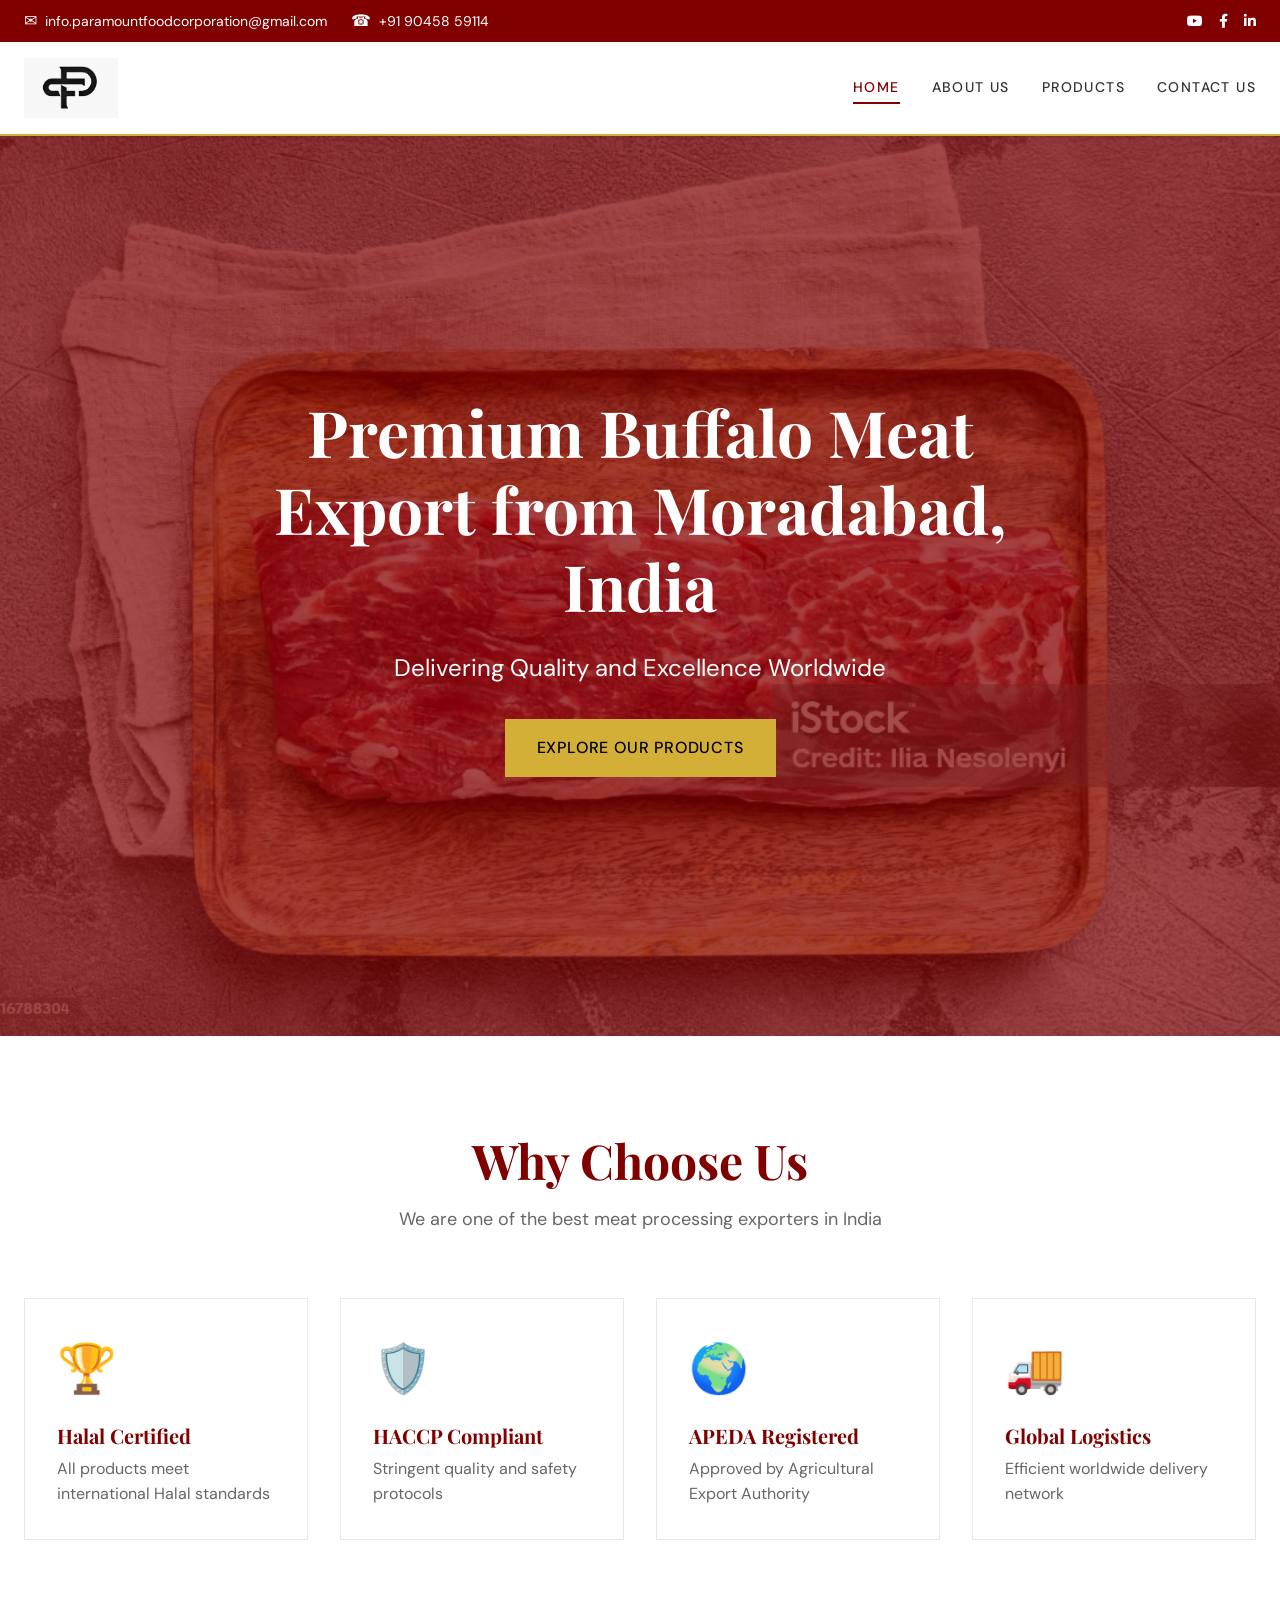
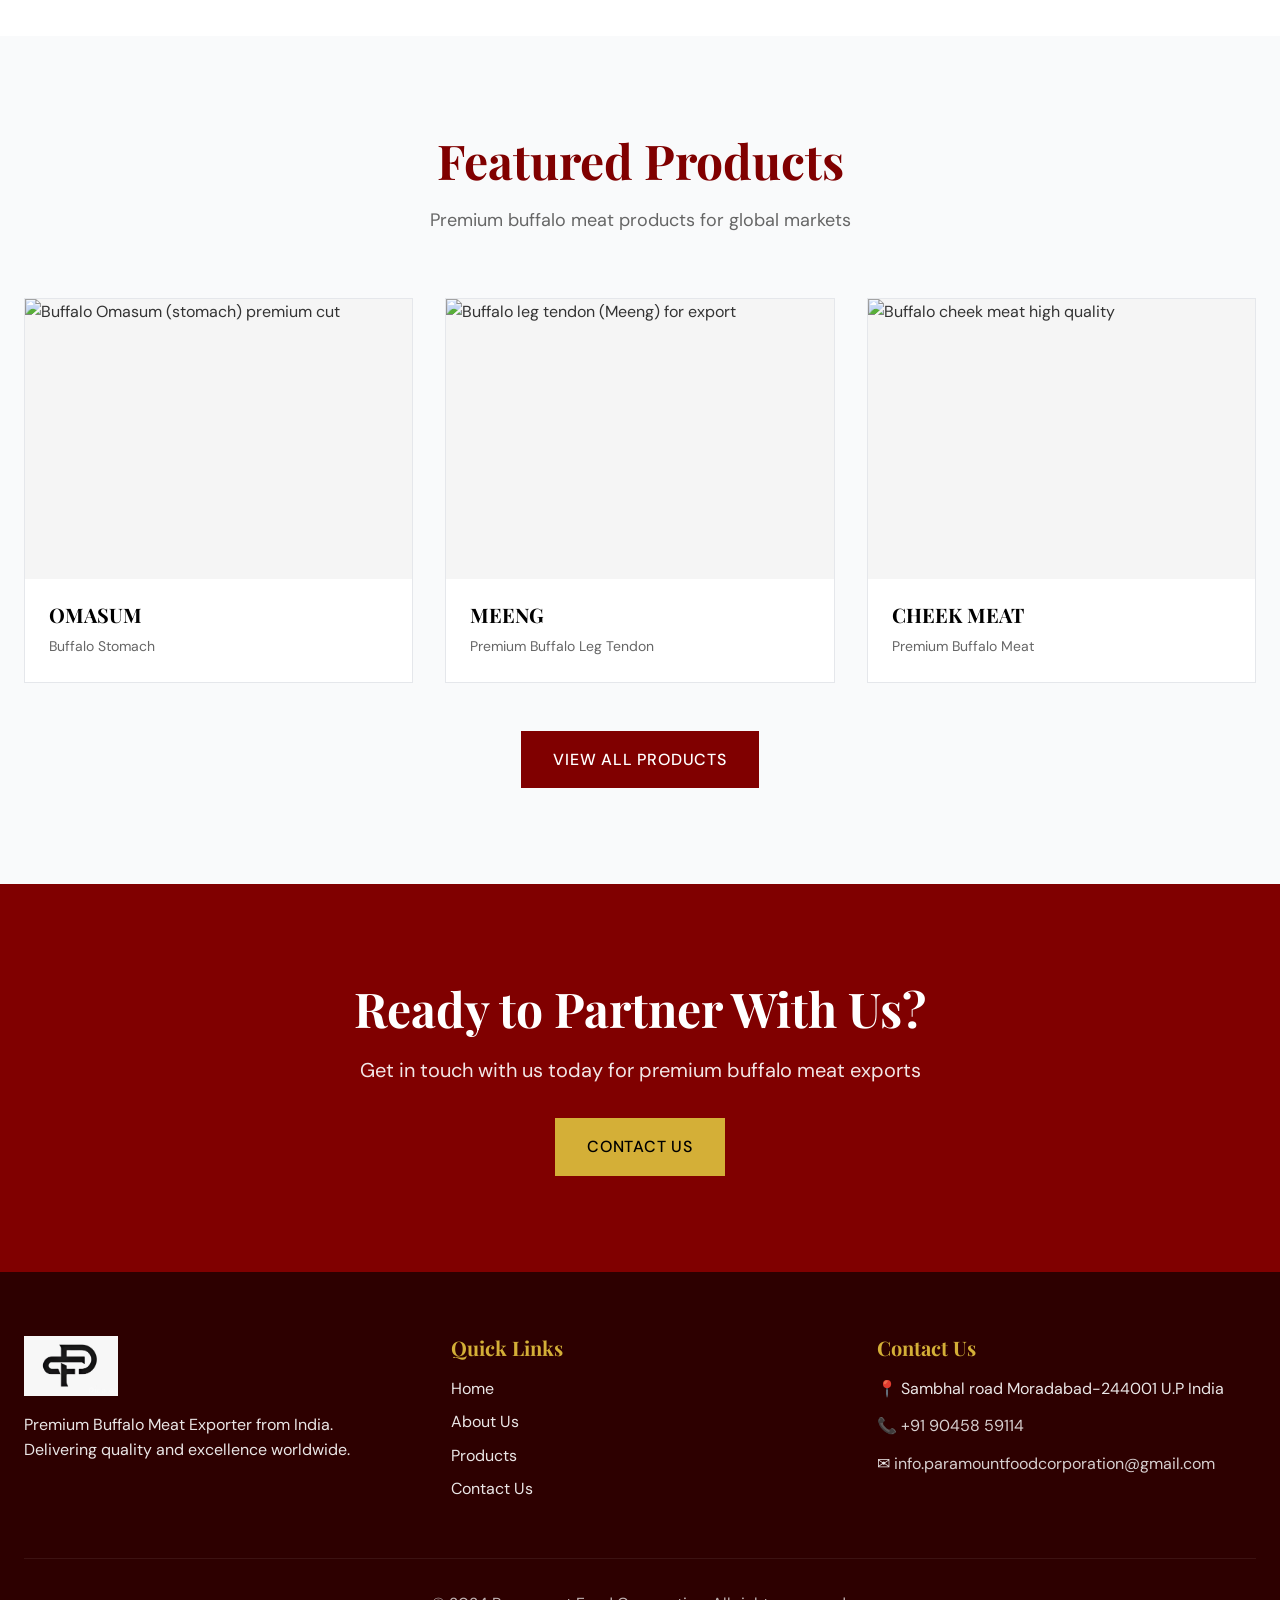
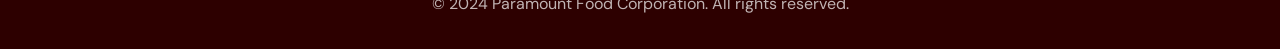
==== index.html @ ff392cf5 "Update index.html" ====
<!DOCTYPE html>
<html lang="en">
<head>
    <meta charset="UTF-8">
    <meta name="viewport" content="width=device-width, initial-scale=1.0">
    <title>Paramount Food Corporation - Premium Buffalo Meat Exporter Moradabad India</title>
    <meta name="description" content="Paramount Food Corporation is a leading buffalo meat exporter in Moradabad, India. Halal certified, APEDA registered, HACCP compliant. Export quality buffalo meat worldwide.">
    <meta name="keywords" content="buffalo meat exporter, meat processing India, halal meat exporter, Moradabad meat exporter, buffalo meat India, APEDA registered exporter">
    <meta name="author" content="Paramount Food Corporation">
    <meta name="geo.region" content="IN-UP">
    <meta name="geo.placename" content="Moradabad">
    <meta name="geo.position" content="28.838;78.776">
    <meta name="ICBM" content="28.838, 78.776">
    <!-- Open Graph / Social Media -->
    <meta property="og:title" content="Paramount Food Corporation - Buffalo Meat Exporter Moradabad">
    <meta property="og:description" content="Premium quality buffalo meat exports from India. Halal certified, APEDA registered.">
    <meta property="og:image" content="https://customer-assets.emergentagent.com/job_054b88c3-1328-4de1-b926-812e077bbf20/artifacts/q478d0aj_WhatsApp%20Image%202026-02-25%20at%2012.39.18%20AM.jpeg">
    <meta property="og:url" content="https://www.paramountfoodcorporation.com">
    <meta property="og:type" content="website">
    <!-- Canonical URL (replace with your actual domain) -->
    <link rel="canonical" href="https://www.paramountfoodcorporation.com">
    <!-- Structured Data (JSON-LD) -->
    <script type="application/ld+json">
    {
        "@context": "https://schema.org",
        "@type": "LocalBusiness",
        "name": "Paramount Food Corporation",
        "image": "https://customer-assets.emergentagent.com/job_054b88c3-1328-4de1-b926-812e077bbf20/artifacts/q478d0aj_WhatsApp%20Image%202026-02-25%20at%2012.39.18%20AM.jpeg",
        "address": {
            "@type": "PostalAddress",
            "streetAddress": "Sambhal road",
            "addressLocality": "Moradabad",
            "addressRegion": "Uttar Pradesh",
            "postalCode": "244001",
            "addressCountry": "IN"
        },
        "telephone": "+919045859114",
        "email": "info.paramountfoodcorporation@gmail.com",
        "url": "https://www.paramountfoodcorporation.com",
        "sameAs": [
            "https://youtube.com",
            "https://facebook.com",
            "https://linkedin.com"
        ],
        "description": "Buffalomeat exporter from India, based in Moradabad. Halal certified, APEDA registered, HACCP compliant.",
        "priceRange": "$$"
    }
    </script>
    <!-- Font Awesome for social icons -->
    <link rel="stylesheet" href="https://cdnjs.cloudflare.com/ajax/libs/font-awesome/6.0.0-beta3/css/all.min.css">
    <link rel="stylesheet" href="style.css">
    <link rel="preconnect" href="https://fonts.googleapis.com">
    <link rel="preconnect" href="https://fonts.gstatic.com" crossorigin>
    <!-- Corrected font weight variable -->
    <link href="https://fonts.googleapis.com/css2?family=Playfair+Display:wght@400;600;700&family=DM+Sans:wght@400;500&display=swap" rel="stylesheet">
    <!-- Anti-inspect script (external, minified) -->
    <script src="anti-inspect.js" defer></script>
</head>
<body>
    <!-- Top Contact Bar with social icons -->
    <div class="top-bar">
        <div class="container">
            <div class="top-bar-content">
                <div class="contact-info">
                    <a href="mailto:info.paramountfoodcorporation@gmail.com" class="contact-link">
                        <span class="icon">✉</span>
                        <span class="text">info.paramountfoodcorporation@gmail.com</span>
                    </a>
                    <a href="tel:+919045859114" class="contact-link">
                        <span class="icon">☎</span>
                        <span>+91 90458 59114</span>
                    </a>
                </div>
                <div class="social-links">
                    <a href="https://youtube.com" target="_blank" class="social-link" aria-label="YouTube">
                        <i class="fab fa-youtube"></i>
                    </a>
                    <a href="https://facebook.com" target="_blank" class="social-link" aria-label="Facebook">
                        <i class="fab fa-facebook-f"></i>
                    </a>
                    <a href="https://linkedin.com" target="_blank" class="social-link" aria-label="LinkedIn">
                        <i class="fab fa-linkedin-in"></i>
                    </a>
                </div>
            </div>
        </div>
    </div>

    <!-- Navigation (unchanged) -->
    <nav class="navbar">
        <div class="container">
            <div class="nav-content">
                <a href="index.html" class="logo">
                    <img src="image/azamlogo.jpeg" alt="Paramount Food Corporation Logo">
                </a>
                <div class="nav-links" id="navLinks">
                    <a href="index.html" class="nav-link active">HOME</a>
                    <a href="about.html" class="nav-link">ABOUT US</a>
                    <a href="products.html" class="nav-link">PRODUCTS</a>
                    <a href="contact.html" class="nav-link">CONTACT US</a>
                </div>
                <button class="mobile-menu-btn" onclick="toggleMenu()">
                    <span></span>
                    <span></span>
                    <span></span>
                </button>
            </div>
        </div>
    </nav>

    <!-- Hero Section with Slideshow (unchanged) -->
    <section class="hero">
        <div class="hero-slideshow">
            <img src="image/slide1.jpg" alt="Buffalo meat processing facility" class="slide active">
            <img src="image/slide2.jpg" alt="Halal certified meat export" class="slide">
            <img src="image/slide3.jpg" alt="Premium buffalo meat products" class="slide">
            <img src="image/slide4.jpg" alt="Cold storage for meat export" class="slide">
            <img src="image/slide5.jpg" alt="Global meat shipping" class="slide">
        </div>
        <div class="hero-overlay"></div>
        <div class="container">
            <div class="hero-content">
                <h1 class="hero-title">Premium Buffalo Meat Export from Moradabad, India</h1>
                <p class="hero-subtitle">Delivering Quality and Excellence Worldwide</p>
                <a href="products.html" class="btn btn-primary">Explore Our Products</a>
            </div>
        </div>
    </section>

    <!-- Features Section (unchanged) -->
    <section class="features">
        <div class="container">
            <div class="section-header">
                <h2 class="section-title">Why Choose Us</h2>
                <p class="section-subtitle">We are one of the best meat processing exporters in India</p>
            </div>
            <div class="features-grid">
                <div class="feature-card">
                    <div class="feature-icon">🏆</div>
                    <h3>Halal Certified</h3>
                    <p>All products meet international Halal standards</p>
                </div>
                <div class="feature-card">
                    <div class="feature-icon">🛡️</div>
                    <h3>HACCP Compliant</h3>
                    <p>Stringent quality and safety protocols</p>
                </div>
                <div class="feature-card">
                    <div class="feature-icon">🌍</div>
                    <h3>APEDA Registered</h3>
                    <p>Approved by Agricultural Export Authority</p>
                </div>
                <div class="feature-card">
                    <div class="feature-icon">🚚</div>
                    <h3>Global Logistics</h3>
                    <p>Efficient worldwide delivery network</p>
                </div>
            </div>
        </div>
    </section>

    <!-- Featured Products (unchanged) -->
    <section class="featured-products">
        <div class="container">
            <div class="section-header">
                <h2 class="section-title">Featured Products</h2>
                <p class="section-subtitle">Premium buffalo meat products for global markets</p>
            </div>
            <div class="products-grid">
                <div class="product-card">
                    <div class="product-image">
                        <img src="https://customer-assets.emergentagent.com/job_meat-processing-hub/artifacts/bigiopd7_OMASUM.jpg" alt="Buffalo Omasum (stomach) premium cut">
                    </div>
                    <div class="product-info">
                        <h3>OMASUM</h3>
                        <p>Buffalo Stomach</p>
                    </div>
                </div>
                <div class="product-card">
                    <div class="product-image">
                        <img src="https://customer-assets.emergentagent.com/job_meat-processing-hub/artifacts/6lqd7hmr_TANDON%20OF%20BUFFALOW%20LEG..jpg" alt="Buffalo leg tendon (Meeng) for export">
                    </div>
                    <div class="product-info">
                        <h3>MEENG</h3>
                        <p>Premium Buffalo Leg Tendon</p>
                    </div>
                </div>
                <div class="product-card">
                    <div class="product-image">
                        <img src="https://customer-assets.emergentagent.com/job_meat-processing-hub/artifacts/8wlsp1ie_CHEEK%20MEAT.jpg" alt="Buffalo cheek meat high quality">
                    </div>
                    <div class="product-info">
                        <h3>CHEEK MEAT</h3>
                        <p>Premium Buffalo Meat</p>
                    </div>
                </div>
            </div>
            <div class="text-center">
                <a href="products.html" class="btn btn-secondary">View All Products</a>
            </div>
        </div>
    </section>

    <!-- CTA Section (unchanged) -->
    <section class="cta">
        <div class="container">
            <h2 class="cta-title">Ready to Partner With Us?</h2>
            <p class="cta-text">Get in touch with us today for premium buffalo meat exports</p>
            <a href="contact.html" class="btn btn-primary">Contact Us</a>
        </div>
    </section>

    <!-- Footer (unchanged) -->
    <footer class="footer">
        <div class="container">
            <div class="footer-content">
                <div class="footer-section">
                    <img src="image/azamlogo.jpeg" alt="Paramount Food Corporation Logo" class="footer-logo">
                    <p>Premium Buffalo Meat Exporter from India. Delivering quality and excellence worldwide.</p>
                </div>
                <div class="footer-section">
                    <h3>Quick Links</h3>
                    <ul>
                        <li><a href="index.html">Home</a></li>
                        <li><a href="about.html">About Us</a></li>
                        <li><a href="products.html">Products</a></li>
                        <li><a href="contact.html">Contact Us</a></li>
                    </ul>
                </div>
                <div class="footer-section">
                    <h3>Contact Us</h3>
                    <p>📍 Sambhal road Moradabad-244001 U.P India</p>
                    <p>📞 <a href="tel:+919045859114">+91 90458 59114</a></p>
                    <p>✉ <a href="mailto:info.paramountfoodcorporation@gmail.com">info.paramountfoodcorporation@gmail.com</a></p>
                </div>
            </div>
            <div class="footer-bottom">
                <p>&copy; 2024 Paramount Food Corporation. All rights reserved.</p>
            </div>
        </div>
    </footer>

    <script>
        function toggleMenu() {
            document.getElementById('navLinks').classList.toggle('active');
        }

        // Close menu when clicking outside
        document.addEventListener('click', function(event) {
            const nav = document.getElementById('navLinks');
            const btn = document.querySelector('.mobile-menu-btn');
            if (nav && btn && !nav.contains(event.target) && !btn.contains(event.target)) {
                nav.classList.remove('active');
            }
        });

        // Slideshow
        document.addEventListener('DOMContentLoaded', function() {
            const slides = document.querySelectorAll('.hero-slideshow .slide');
            if (slides.length === 0) return;
            let currentSlide = 0;
            function nextSlide() {
                slides[currentSlide].classList.remove('active');
                currentSlide = (currentSlide + 1) % slides.length;
                slides[currentSlide].classList.add('active');
            }
            setInterval(nextSlide, 2000);
        });
    </script>
</body>
</html>
---- style.css ----
/* ============================================
   PARAMOUNT FOOD CORPORATION - STYLESHEET
   Colors: Maroon #800000, Gold #D4AF37
   ============================================ */

* {
    margin: 0;
    padding: 0;
    box-sizing: border-box;
}

:root {
    --maroon: #800000;
    --gold: #D4AF37;
    --black: #000000;
    --white: #FFFFFF;
    --light-gray: #F9FAFB;
    --gray: #E5E7EB;
}

body {
    font-family: 'DM Sans', sans-serif;
    line-height: 1.6;
    color: #333;
    background-color: var(--white);
}

h1, h2, h3, h4, h5, h6 {
    font-family: 'Playfair Display', serif;
    font-weight: 700;
    line-height: 1.2;
}

img {
    max-width: 100%;
    height: auto;
    display: block;
}

a {
    text-decoration: none;
    color: inherit;
}

.container {
    max-width: 1280px;
    margin: 0 auto;
    padding: 0 1.5rem;
}

.text-center {
    text-align: center;
}

/* ============================================
   TOP BAR
   ============================================ */
.top-bar {
    background-color: var(--maroon);
    color: var(--white);
    padding: 0.5rem 0;
    font-size: 0.875rem;
}

.top-bar-content {
    display: flex;
    justify-content: space-between;
    align-items: center;
    flex-wrap: wrap;
    gap: 1rem;
}

.contact-info {
    display: flex;
    gap: 1.5rem;
    flex-wrap: wrap;
}

.contact-link {
    display: flex;
    align-items: center;
    gap: 0.5rem;
    color: var(--white);
    transition: color 0.3s;
}

.contact-link:hover {
    color: var(--gold);
}

.contact-link .icon {
    font-size: 1rem;
}

.social-links {
    display: flex;
    gap: 1rem;
}

.social-link {
    color: var(--white);
    transition: color 0.3s;
}

.social-link:hover {
    color: var(--gold);
}

/* ============================================
   NAVIGATION
   ============================================ */
.navbar {
    background-color: var(--white);
    border-bottom: 2px solid var(--gold);
    position: sticky;
    top: 0;
    z-index: 1000;
    box-shadow: 0 2px 4px rgba(0,0,0,0.1);
}

.nav-content {
    display: flex;
    justify-content: space-between;
    align-items: center;
    padding: 1rem 0;
}

.logo img {
    height: 60px;
    width: auto;
}

.nav-links {
    display: flex;
    gap: 2rem;
    align-items: center;
}

.nav-link {
    font-weight: 500;
    font-size: 0.875rem;
    letter-spacing: 0.1em;
    color: #333;
    transition: color 0.3s;
    position: relative;
}

.nav-link:hover,
.nav-link.active {
    color: var(--maroon);
}

.nav-link.active::after {
    content: '';
    position: absolute;
    bottom: -5px;
    left: 0;
    right: 0;
    height: 2px;
    background-color: var(--maroon);
}

.mobile-menu-btn {
    display: none;
    flex-direction: column;
    gap: 4px;
    background: none;
    border: none;
    cursor: pointer;
    padding: 0.5rem;
}

.mobile-menu-btn span {
    display: block;
    width: 25px;
    height: 3px;
    background-color: var(--maroon);
    transition: all 0.3s;
}

/* ============================================
   HERO SECTION with SLIDESHOW
   ============================================ */
.hero {
    position: relative;
    height: 100vh;
    display: flex;
    align-items: center;
    justify-content: center;
    color: var(--white);
    overflow: hidden;
}

.hero-slideshow {
    position: absolute;
    inset: 0;
    z-index: 0;
}


.hero-slideshow .slide {
    position: absolute;
    inset: 0;
    width: 100%;
    height: 100%;
    object-fit: cover;
    opacity: 0;
    transition: opacity 1.2s ease-in-out;
}
.hero-slideshow .slide.active {
    opacity: 1;
}

.hero-overlay {
    position: absolute;
    inset: 0;
    background-color: rgba(128, 0, 0, 0.7);
    z-index: 1;
}

.hero-content {
    position: relative;
    z-index: 2;
    text-align: center;
    max-width: 800px;
    padding: 2rem;
}

.hero-title {
    font-size: clamp(2.5rem, 6vw, 4rem);
    margin-bottom: 1.5rem;
    animation: fadeInUp 1s ease-out;
}

.hero-subtitle {
    font-size: clamp(1.125rem, 3vw, 1.5rem);
    margin-bottom: 2rem;
    animation: fadeInUp 1s ease-out 0.2s backwards;
}

@keyframes fadeInUp {
    from {
        opacity: 0;
        transform: translateY(30px);
    }
    to {
        opacity: 1;
        transform: translateY(0);
    }
}

/* ============================================
   BUTTONS
   ============================================ */
.btn {
    display: inline-block;
    padding: 1rem 2rem;
    font-weight: 500;
    font-size: 1rem;
    border: none;
    cursor: pointer;
    transition: all 0.3s;
    text-transform: uppercase;
    letter-spacing: 0.05em;
}

.btn-primary {
    background-color: var(--gold);
    color: var(--black);
}

.btn-primary:hover {
    background-color: #c9a632;
    transform: translateY(-2px);
    box-shadow: 0 4px 12px rgba(212, 175, 55, 0.4);
}

.btn-secondary {
    background-color: var(--maroon);
    color: var(--white);
}

.btn-secondary:hover {
    background-color: #660000;
    transform: translateY(-2px);
    box-shadow: 0 4px 12px rgba(128, 0, 0, 0.4);
}

.btn-full {
    width: 100%;
}

/* ============================================
   SECTIONS
   ============================================ */
.features,
.featured-products,
.values,
.products-section,
.about-content,
.contact-section {
    padding: 6rem 0;
}

.section-header {
    text-align: center;
    margin-bottom: 4rem;
}

.section-title {
    font-size: clamp(2rem, 5vw, 3rem);
    color: var(--maroon);
    margin-bottom: 1rem;
}

.section-subtitle {
    font-size: 1.125rem;
    color: #666;
    max-width: 600px;
    margin: 0 auto;
}

/* ============================================
   FEATURES GRID
   ============================================ */
.features {
    background-color: var(--white);
}

.features-grid {
    display: grid;
    grid-template-columns: repeat(auto-fit, minmax(250px, 1fr));
    gap: 2rem;
}

.feature-card {
    padding: 2rem;
    border: 1px solid var(--gray);
    transition: all 0.3s;
}

.feature-card:hover {
    border-color: var(--maroon);
    box-shadow: 0 4px 12px rgba(0,0,0,0.1);
    transform: translateY(-5px);
}

.feature-icon {
    font-size: 3rem;
    margin-bottom: 1rem;
}

.feature-card h3 {
    font-size: 1.25rem;
    margin-bottom: 0.5rem;
    color: var(--maroon);
}

.feature-card p {
    color: #666;
}

/* ============================================
   PRODUCTS GRID
   ============================================ */
.featured-products {
    background-color: var(--light-gray);
}

.products-grid {
    display: grid;
    grid-template-columns: repeat(auto-fit, minmax(300px, 1fr));
    gap: 2rem;
    margin-bottom: 3rem;
}

.all-products-grid {
    display: grid;
    grid-template-columns: repeat(auto-fit, minmax(280px, 1fr));
    gap: 2rem;
}

.product-card {
    background-color: var(--white);
    border: 1px solid var(--gray);
    overflow: hidden;
    transition: all 0.3s;
}

.product-card:hover {
    border-color: var(--maroon);
    box-shadow: 0 8px 16px rgba(0,0,0,0.1);
    transform: translateY(-5px);
}

.product-image {
    width: 100%;
    height: 280px;
    overflow: hidden;
    background-color: #f5f5f5;
}

.product-image img {
    width: 100%;
    height: 100%;
    object-fit: cover;
    transition: transform 0.3s;
}

.product-card:hover .product-image img {
    transform: scale(1.1);
}

.product-info {
    padding: 1.5rem;
}

.product-info h3 {
    font-size: 1.25rem;
    margin-bottom: 0.5rem;
    color: var(--black);
}

.product-info p {
    color: #666;
    font-size: 0.875rem;
}

/* ============================================
   CTA SECTION
   ============================================ */
.cta {
    background-color: var(--maroon);
    color: var(--white);
    text-align: center;
    padding: 6rem 0;
}

.cta-title {
    font-size: clamp(2rem, 5vw, 3rem);
    margin-bottom: 1rem;
}

.cta-text {
    font-size: 1.25rem;
    margin-bottom: 2rem;
    opacity: 0.9;
}

/* ============================================
   PAGE HEADER
   ============================================ */
.page-header {
    background-color: var(--maroon);
    color: var(--white);
    text-align: center;
    padding: 6rem 0 4rem;
}

.page-header h1 {
    font-size: clamp(2.5rem, 6vw, 4rem);
    margin-bottom: 1rem;
}

.page-header p {
    font-size: 1.25rem;
    opacity: 0.9;
}

/* ============================================
   ABOUT PAGE
   ============================================ */
.about-grid {
    display: grid;
    grid-template-columns: repeat(auto-fit, minmax(350px, 1fr));
    gap: 4rem;
    align-items: center;
}

.about-text h2 {
    font-size: 2.5rem;
    color: var(--maroon);
    margin-bottom: 1.5rem;
}

.about-text p {
    font-size: 1.125rem;
    margin-bottom: 1.5rem;
    color: #555;
    line-height: 1.8;
}

.about-image img {
    border: 4px solid var(--gold);
    box-shadow: 0 8px 24px rgba(0,0,0,0.1);
}

.values {
    background-color: var(--light-gray);
}

.values-grid {
    display: grid;
    grid-template-columns: repeat(auto-fit, minmax(280px, 1fr));
    gap: 2rem;
}

.value-card {
    background-color: var(--white);
    padding: 2rem;
    border: 1px solid var(--gray);
    transition: all 0.3s;
}

.value-card:hover {
    border-color: var(--maroon);
    box-shadow: 0 4px 12px rgba(0,0,0,0.1);
}

.value-icon {
    font-size: 3rem;
    margin-bottom: 1rem;
}

.value-card h3 {
    font-size: 1.5rem;
    margin-bottom: 1rem;
    color: var(--maroon);
}

.value-card p {
    color: #666;
    line-height: 1.7;
}

.certifications {
    background-color: var(--maroon);
    color: var(--white);
    padding: 4rem 0;
}

.certifications h2 {
    font-size: 2.5rem;
    margin-bottom: 1rem;
}

.cert-badges {
    display: flex;
    justify-content: center;
    flex-wrap: wrap;
    gap: 1.5rem;
}

.cert-badge {
    background-color: rgba(255,255,255,0.1);
    padding: 1rem 2rem;
    border: 2px solid var(--gold);
    font-size: 1.125rem;
    font-weight: 500;
}

/* ============================================
   CONTACT PAGE
   ============================================ */
.contact-grid {
    display: grid;
    grid-template-columns: repeat(auto-fit, minmax(350px, 1fr));
    gap: 4rem;
}

.contact-info-section h2,
.contact-form-section h2 {
    font-size: 2rem;
    color: var(--maroon);
    margin-bottom: 1.5rem;
}

.contact-item {
    display: flex;
    gap: 1rem;
    margin-bottom: 2rem;
    align-items: flex-start;
}

.contact-icon {
    font-size: 2rem;
    color: var(--maroon);
    flex-shrink: 0;
}

.contact-item h3 {
    font-size: 1.125rem;
    margin-bottom: 0.5rem;
    color: var(--black);
}

.contact-item p {
    color: #666;
}

.contact-item a {
    color: var(--maroon);
    transition: color 0.3s;
}

.contact-item a:hover {
    color: var(--gold);
}

/* ============================================
   CONTACT FORM
   ============================================ */
.contact-form-section {
    background-color: var(--light-gray);
    padding: 2rem;
}

.contact-form {
    display: flex;
    flex-direction: column;
    gap: 1.5rem;
}

.form-group {
    display: flex;
    flex-direction: column;
}

.form-group label {
    margin-bottom: 0.5rem;
    font-weight: 500;
    color: #333;
}

.form-group input,
.form-group textarea {
    padding: 0.75rem;
    border: 1px solid var(--gray);
    font-family: 'DM Sans', sans-serif;
    font-size: 1rem;
    transition: border-color 0.3s;
}

.form-group input:focus,
.form-group textarea:focus {
    outline: none;
    border-color: var(--maroon);
}

.form-group textarea {
    resize: vertical;
    min-height: 150px;
}

/* ============================================
   FOOTER
   ============================================ */
.footer {
    background-color: #2d0000;
    color: var(--white);
    padding: 4rem 0 2rem;
}

.footer-content {
    display: grid;
    grid-template-columns: repeat(auto-fit, minmax(250px, 1fr));
    gap: 3rem;
    margin-bottom: 3rem;
}

.footer-logo {
    height: 60px;
    width: auto;
    margin-bottom: 1rem;
  /*  filter: brightness(0) invert(1);*/
}

.footer-section h3 {
    font-size: 1.25rem;
    margin-bottom: 1rem;
    color: var(--gold);
}

.footer-section p {
    margin-bottom: 0.75rem;
    opacity: 0.9;
}

.footer-section ul {
    list-style: none;
}

.footer-section ul li {
    margin-bottom: 0.5rem;
}

.footer-section a {
    color: var(--white);
    opacity: 0.9;
    transition: all 0.3s;
}

.footer-section a:hover {
    color: var(--gold);
    opacity: 1;
}

.footer-bottom {
    text-align: center;
    padding-top: 2rem;
    border-top: 1px solid rgba(255,255,255,0.1);
    opacity: 0.7;
}

/* ============================================
   RESPONSIVE
   ============================================ */
@media (max-width: 768px) {
    .top-bar-content {
        flex-direction: column;
        align-items: flex-start;
    }

    .contact-info {
        flex-direction: column;
        gap: 0.5rem;
    }

    .contact-link .text {
        font-size: 0.75rem;
    }

    .mobile-menu-btn {
        display: flex;
    }

    .nav-links {
        position: absolute;
        top: 100%;
        left: 0;
        right: 0;
        background-color: var(--white);
        flex-direction: column;
        padding: 1rem;
        box-shadow: 0 4px 8px rgba(0,0,0,0.1);
        display: none;
    }

    .nav-links.active {
        display: flex;
    }

    .nav-link {
        padding: 0.75rem 0;
        width: 100%;
        border-bottom: 1px solid var(--gray);
    }

    .nav-link.active::after {
        display: none;
    }

    .hero {
        height: 70vh;
        background-attachment: scroll;
    }

    .features-grid,
    .products-grid,
    .values-grid {
        grid-template-columns: 1fr;
    }

    .about-grid,
    .contact-grid {
        grid-template-columns: 1fr;
        gap: 2rem;
    }
}

@media (max-width: 480px) {
    .hero-title {
        font-size: 2rem;
    }

    .hero-subtitle {
        font-size: 1rem;
    }

    .section-title {
        font-size: 1.75rem;
    }

    .btn {
        padding: 0.75rem 1.5rem;
        font-size: 0.875rem;
    }
}
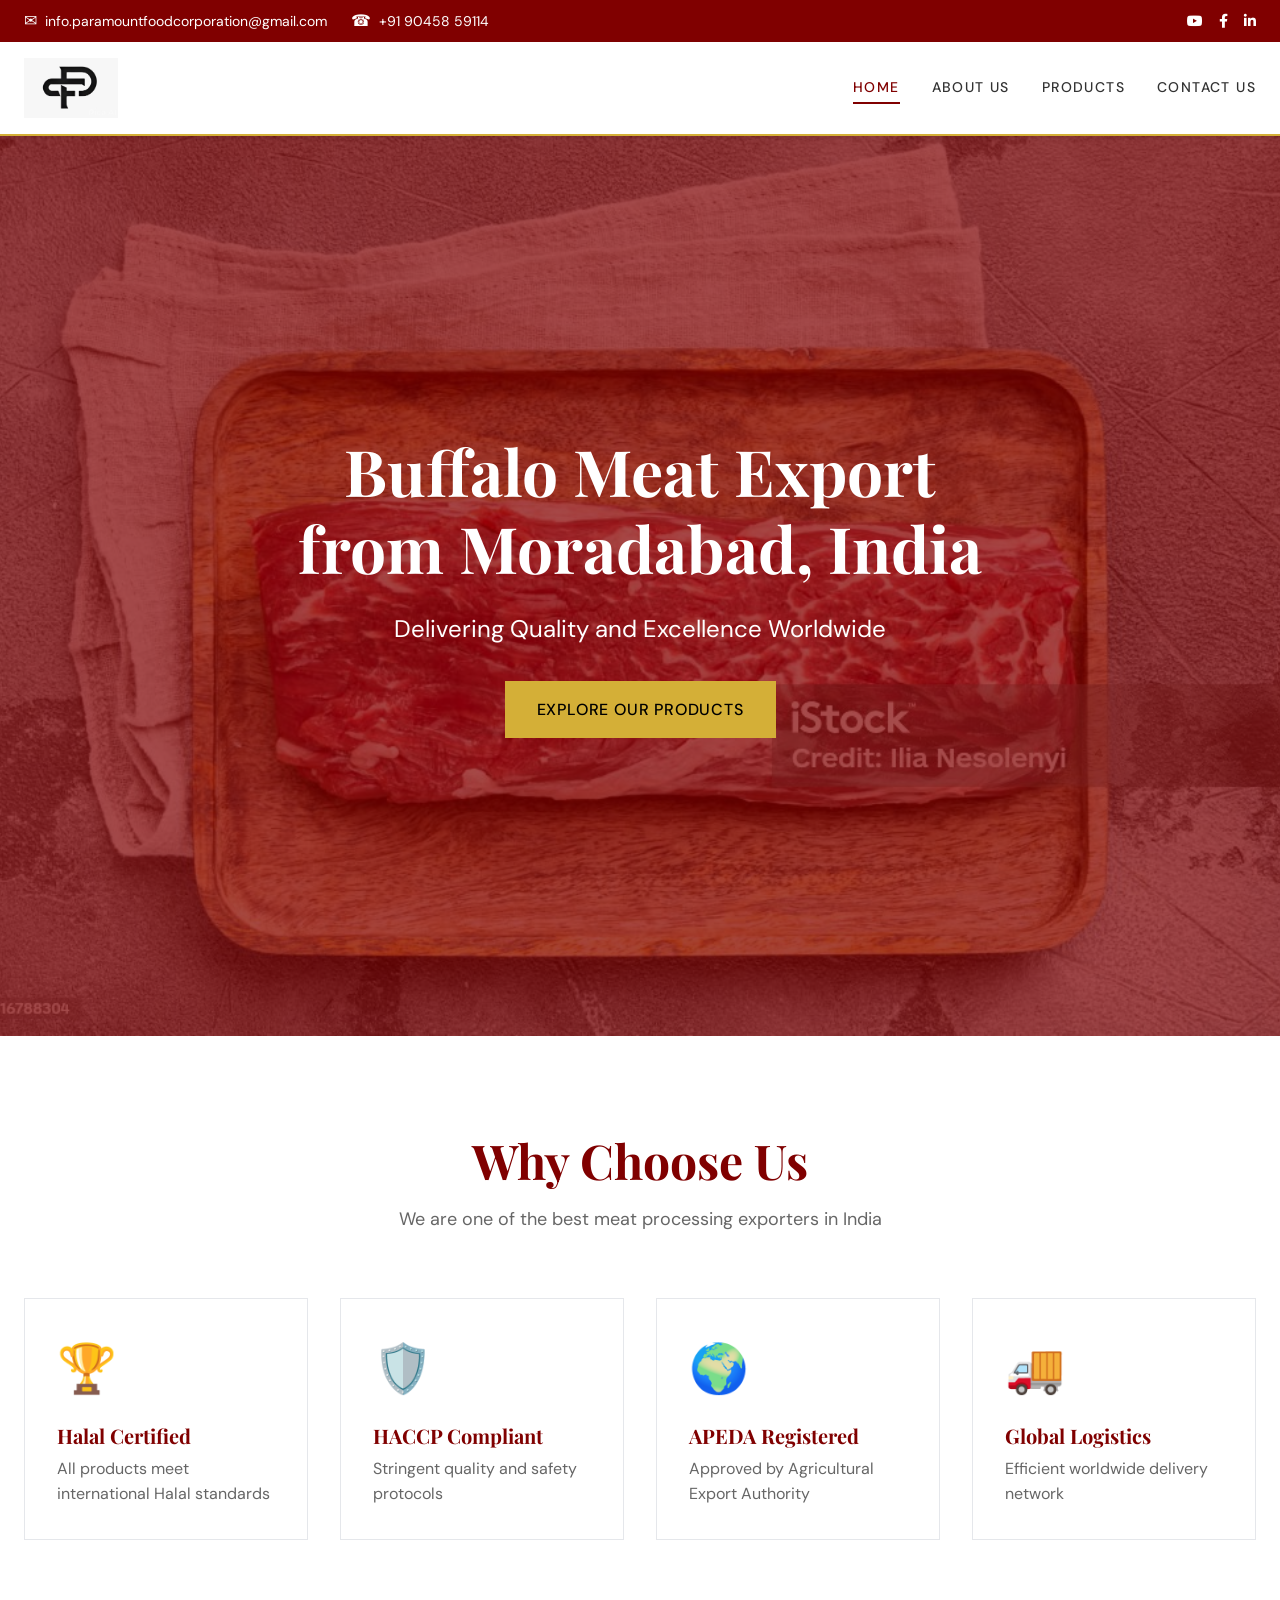
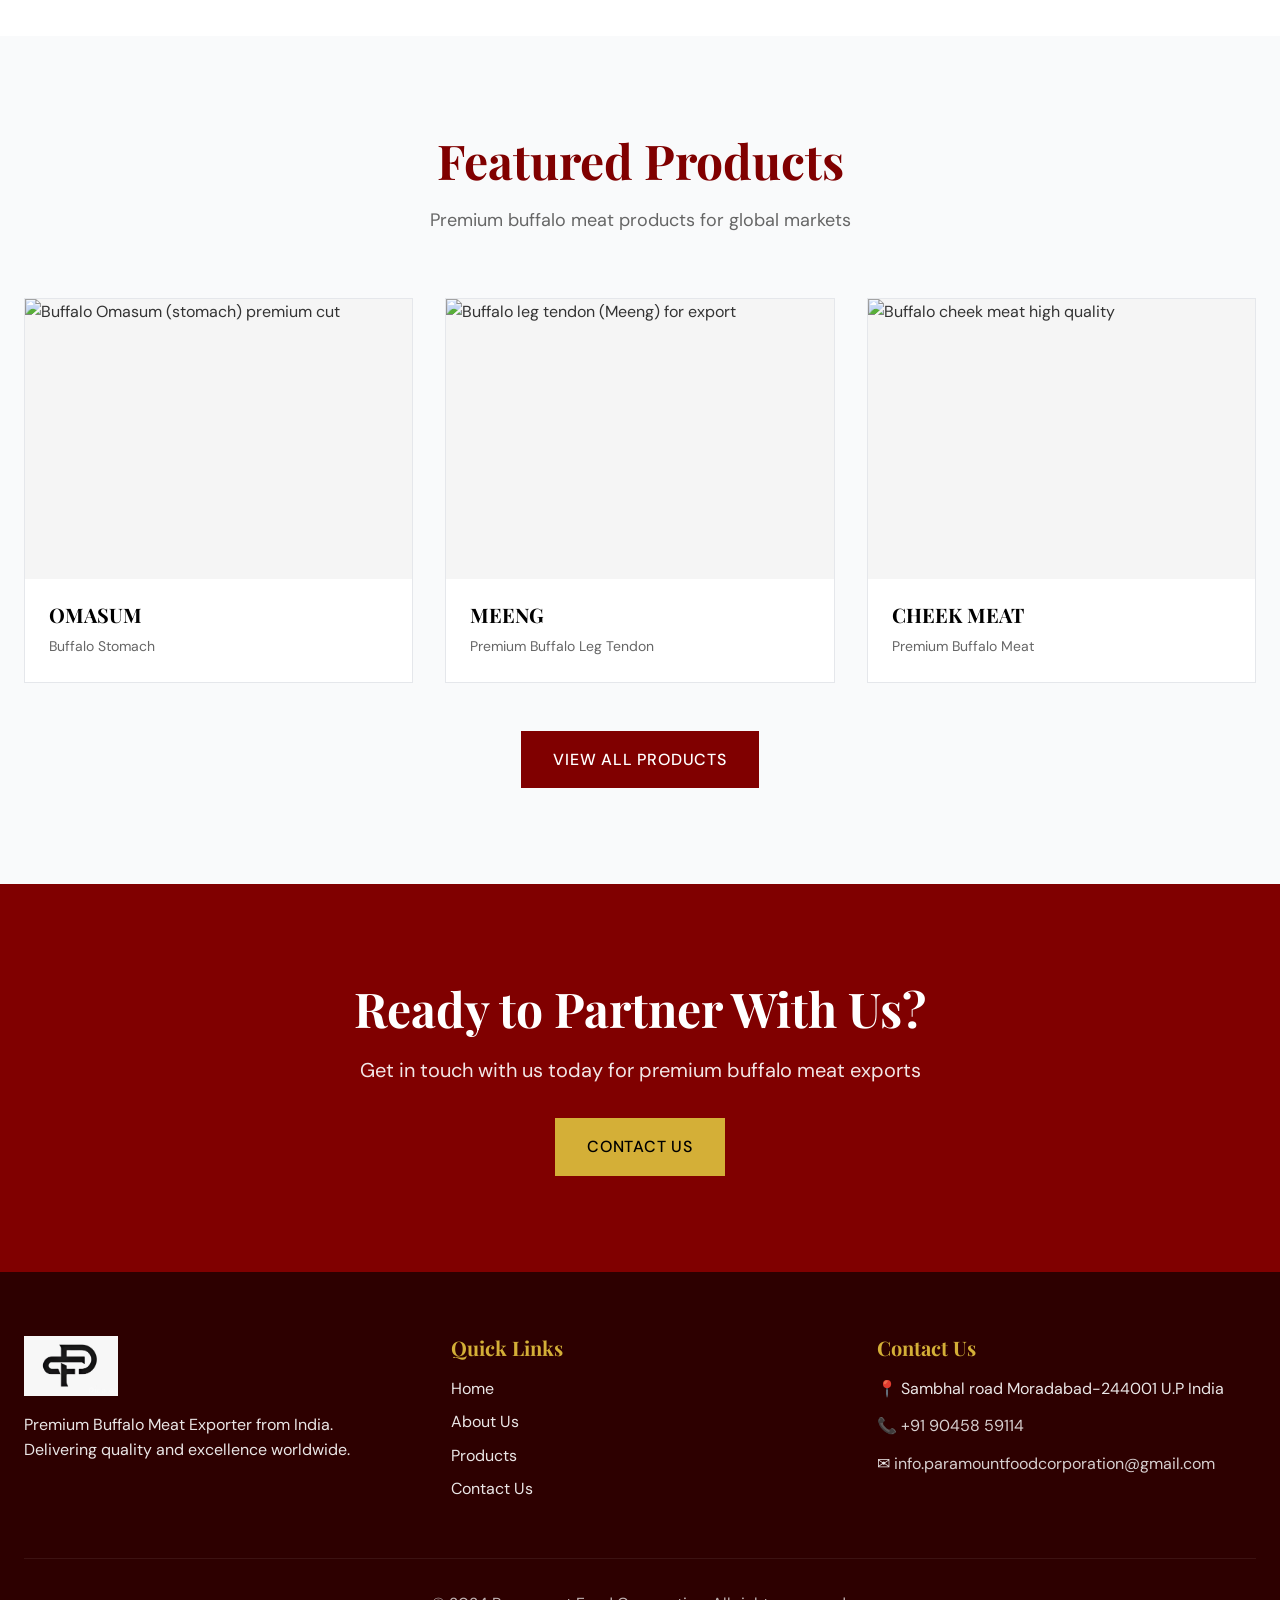
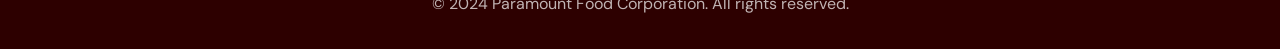
==== commit 05c15d25: "Update index.html" ====
--- a/index.html
+++ b/index.html
@@ -120,7 +120,7 @@
         <div class="hero-overlay"></div>
         <div class="container">
             <div class="hero-content">
-                <h1 class="hero-title">Premium Buffalo Meat Export from Moradabad, India</h1>
+                <h1 class="hero-title">Buffalo Meat Export from Moradabad, India</h1>
                 <p class="hero-subtitle">Delivering Quality and Excellence Worldwide</p>
                 <a href="products.html" class="btn btn-primary">Explore Our Products</a>
             </div>
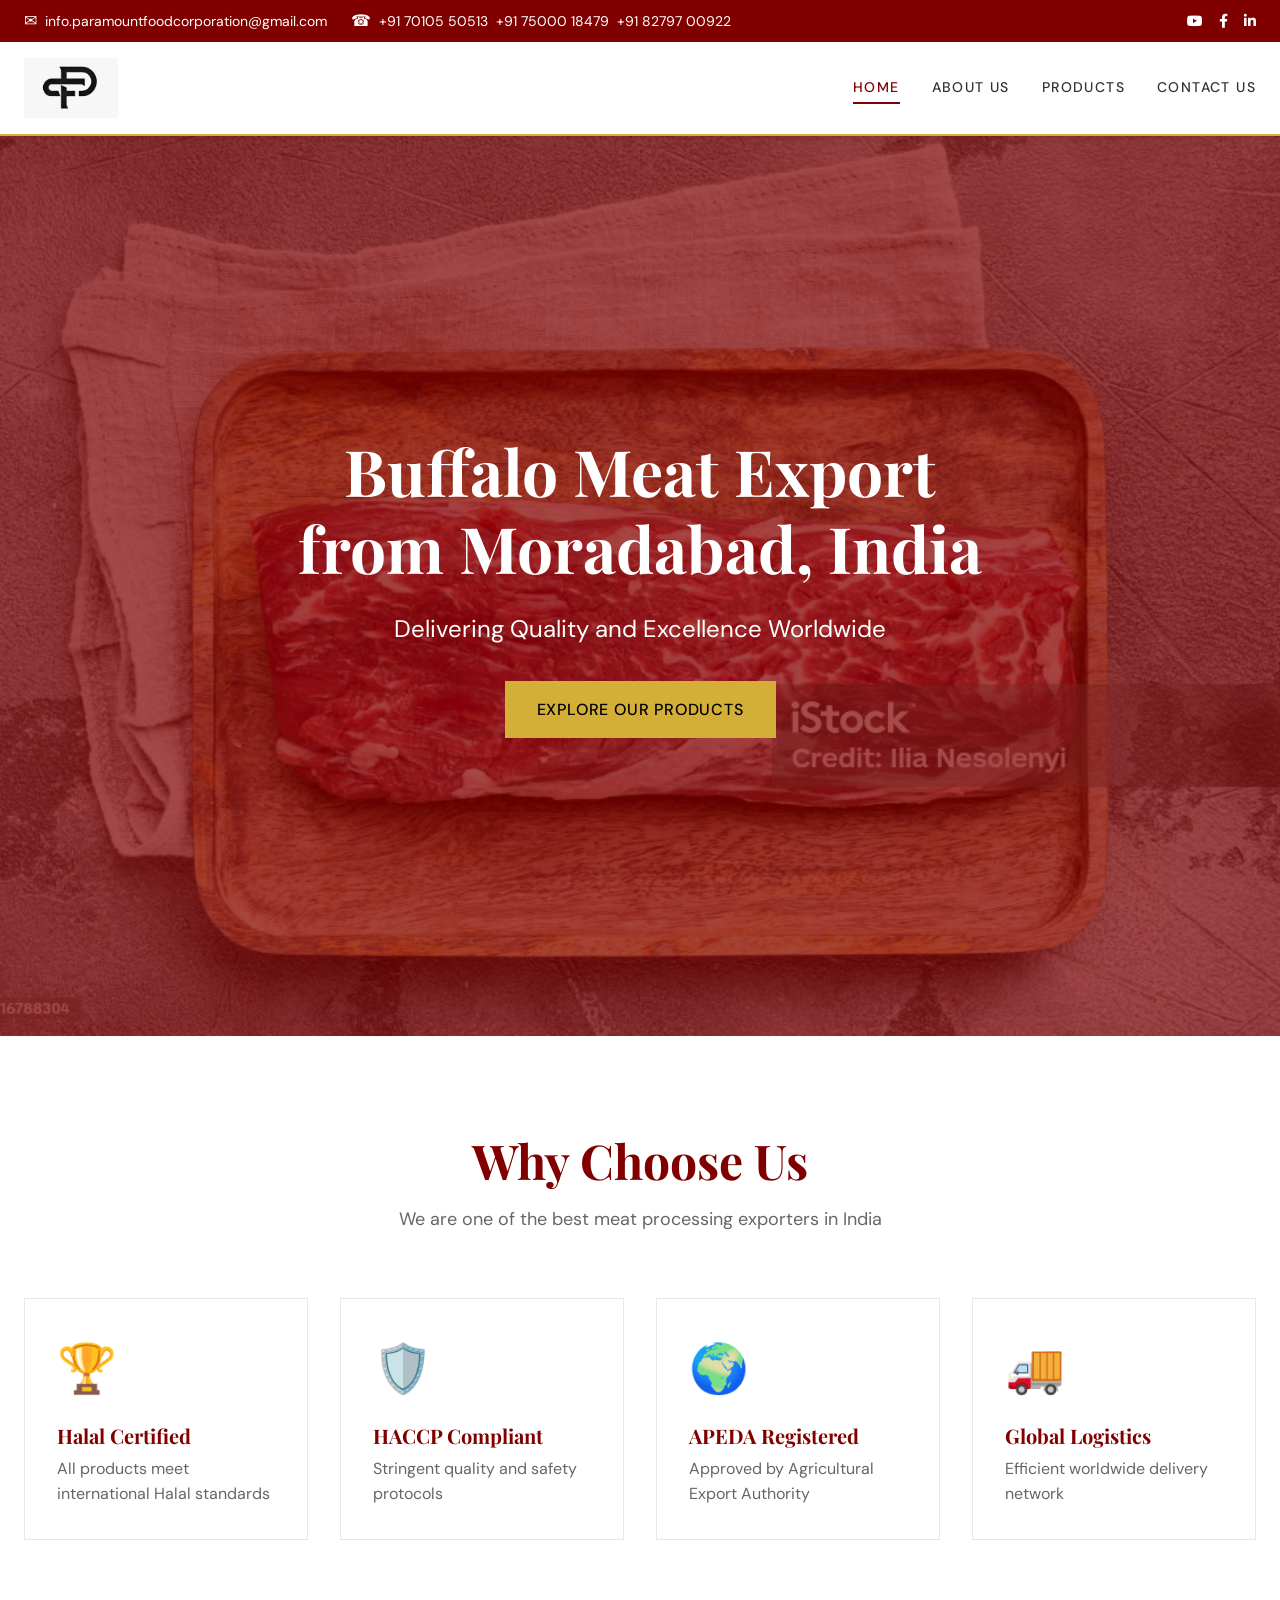
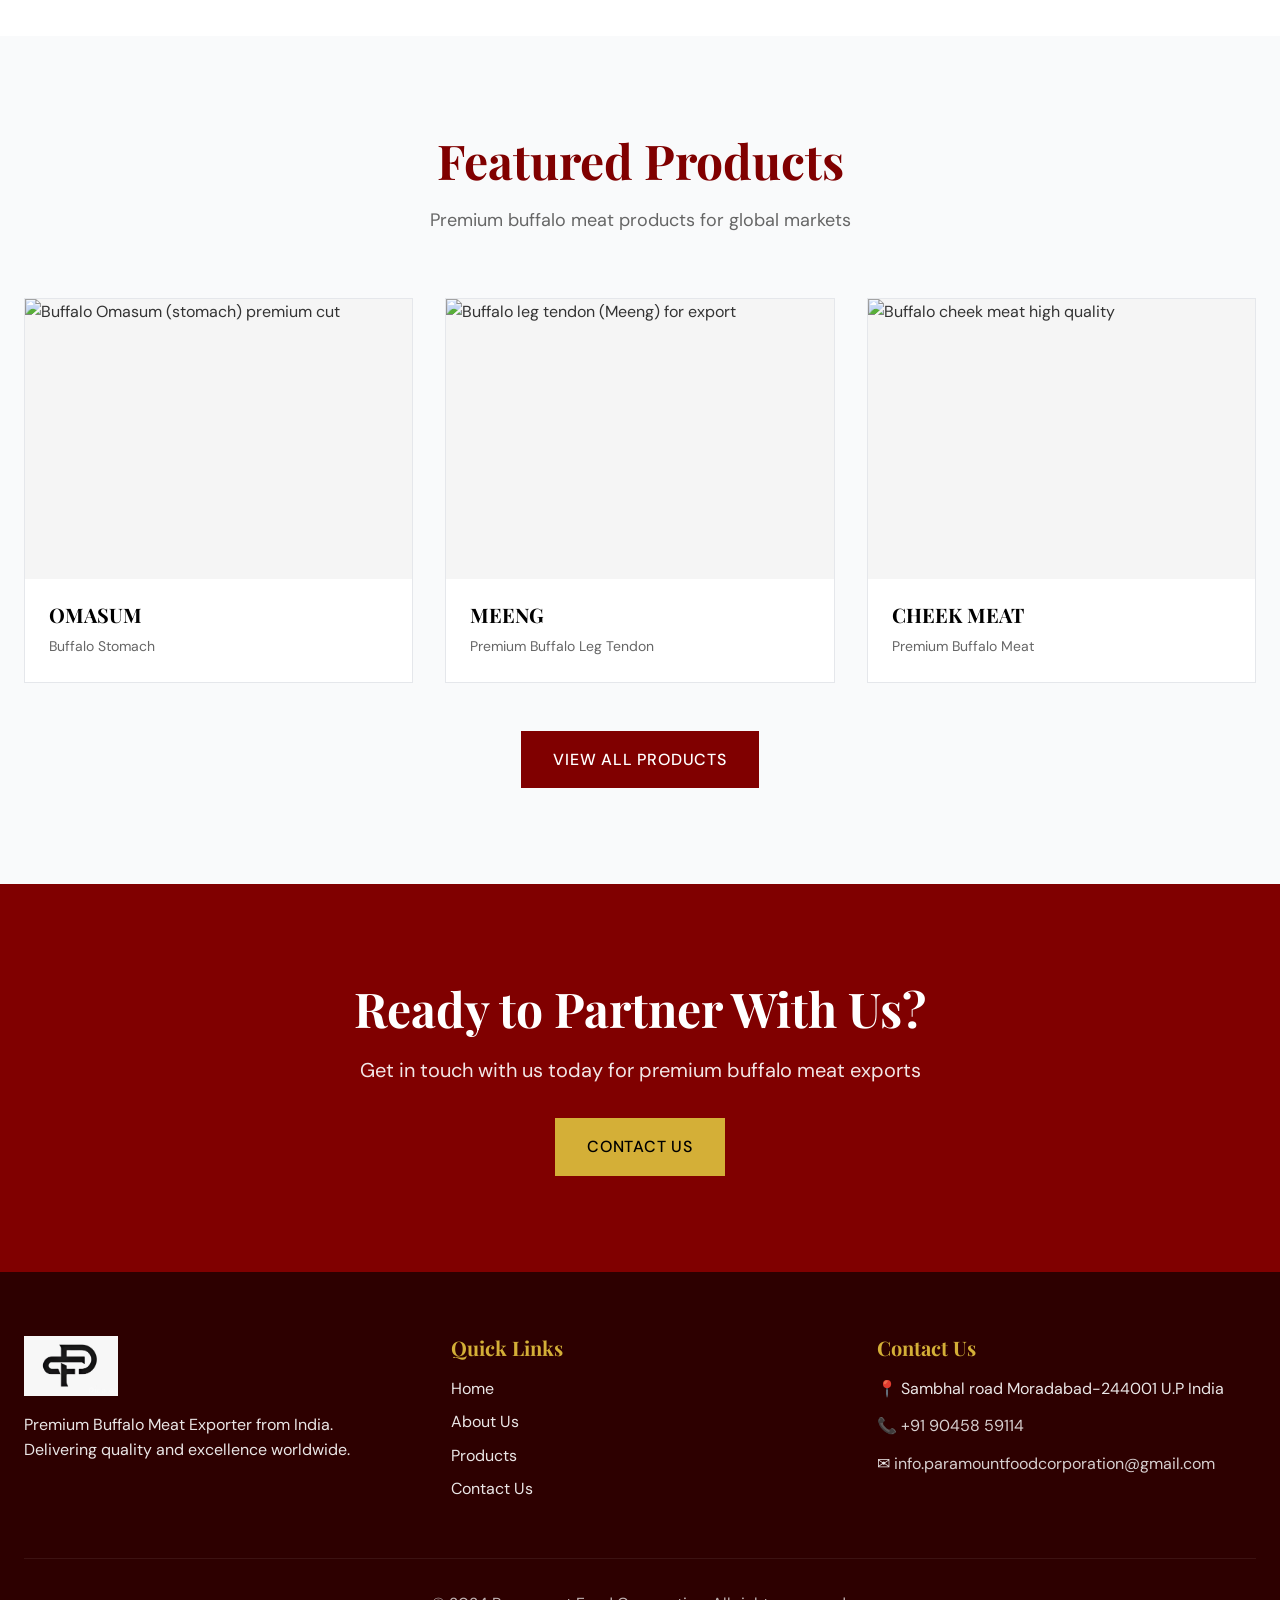
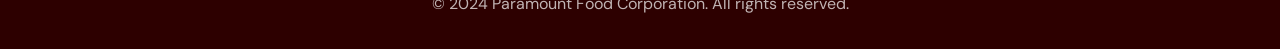
==== commit 3e79e3c5: "Update index.html" ====
--- a/index.html
+++ b/index.html
@@ -34,7 +34,7 @@
             "postalCode": "244001",
             "addressCountry": "IN"
         },
-        "telephone": "+919045859114",
+        "telephone": "+917010550513",
         "email": "info.paramountfoodcorporation@gmail.com",
         "url": "https://www.paramountfoodcorporation.com",
         "sameAs": [
@@ -68,7 +68,9 @@
                     </a>
                     <a href="tel:+919045859114" class="contact-link">
                         <span class="icon">☎</span>
-                        <span>+91 90458 59114</span>
+                        <span>+91 70105 50513</span>
+                        <span>+91 75000 18479</span>
+                        <span>+91 82797 00922</span>
                     </a>
                 </div>
                 <div class="social-links">
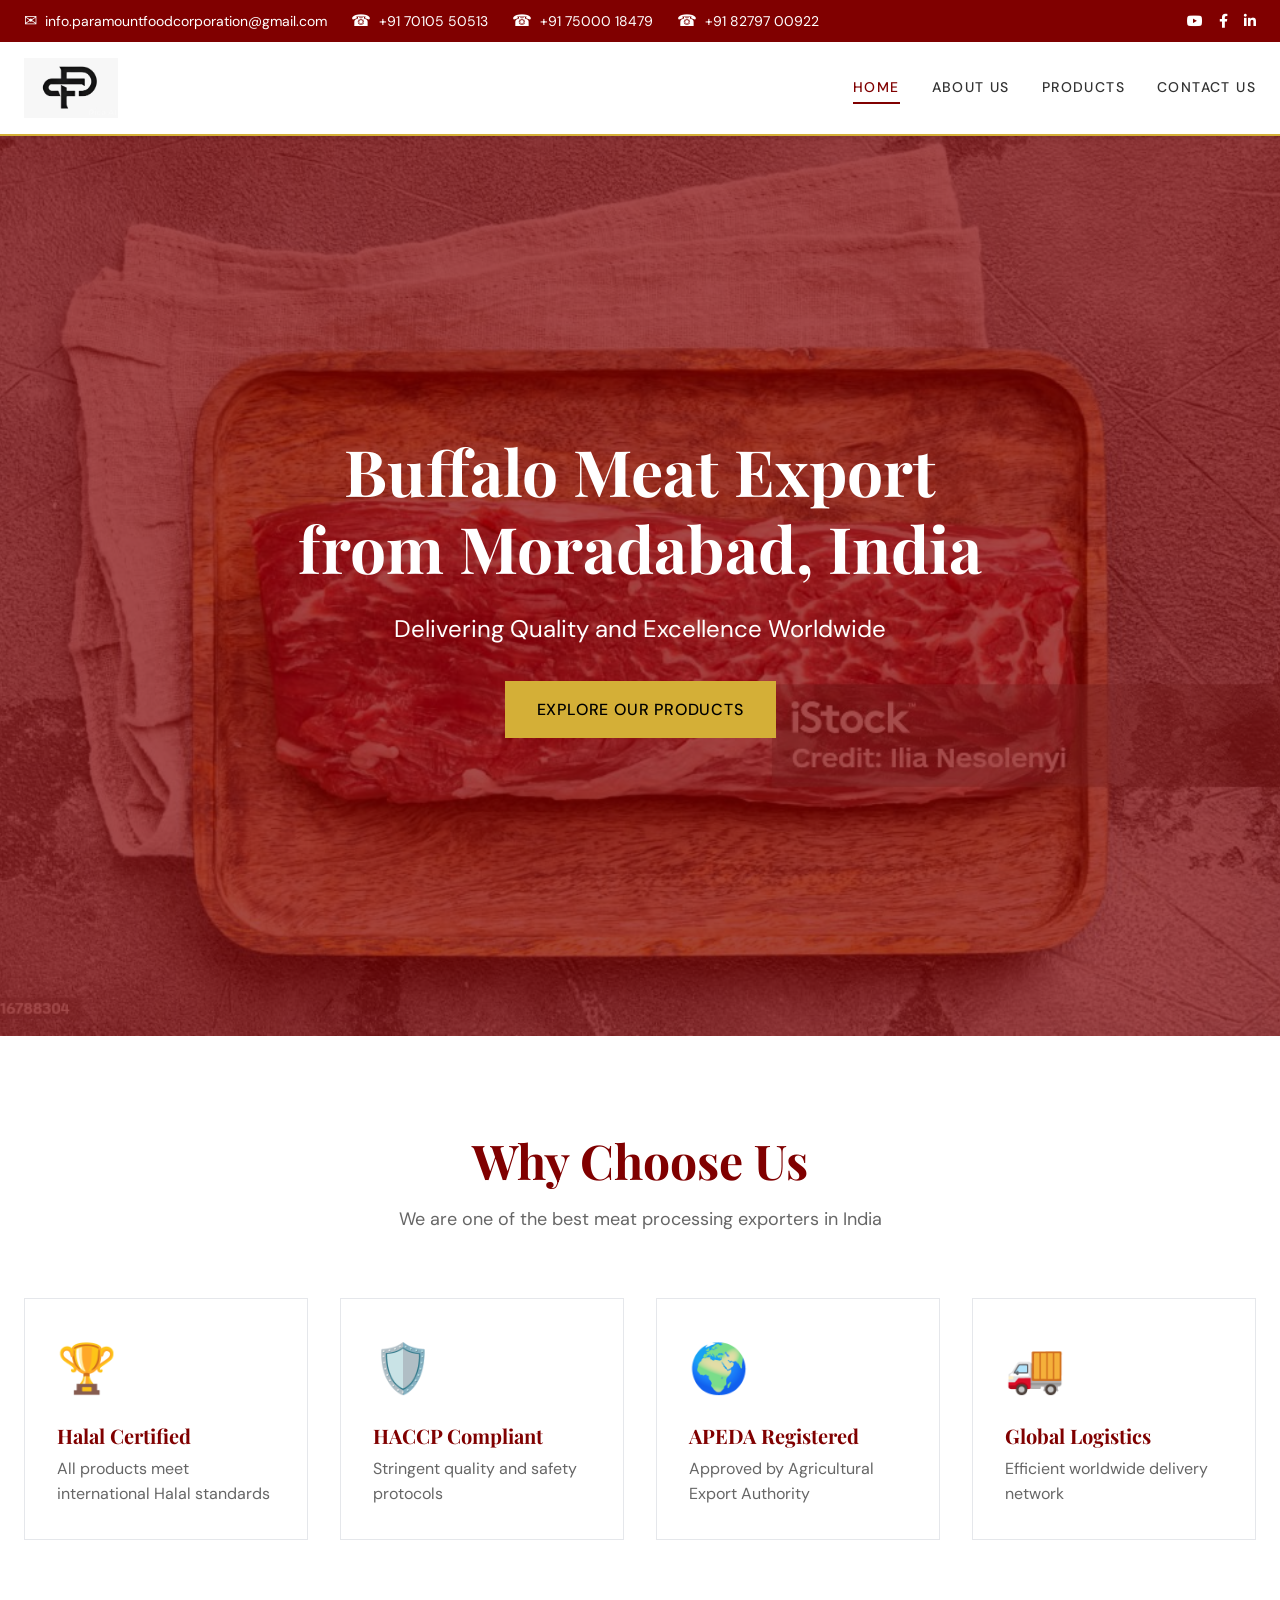
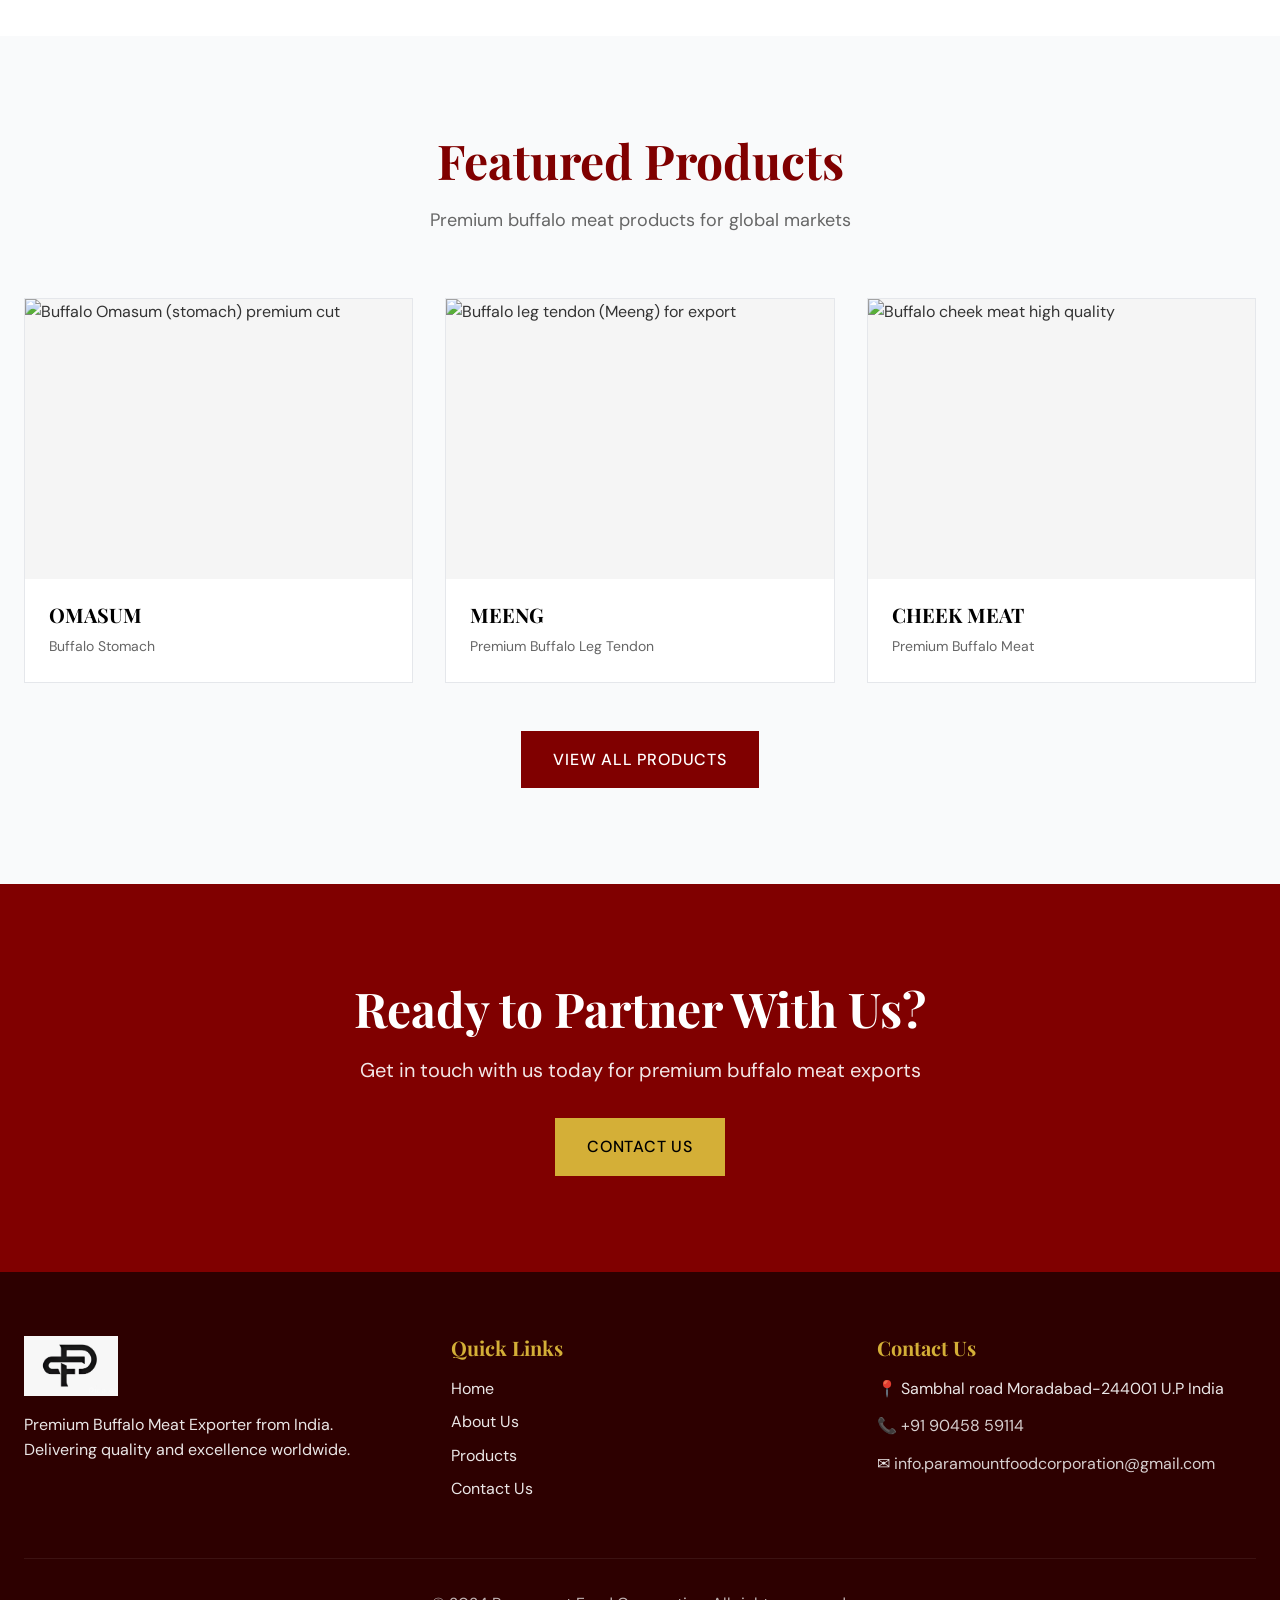
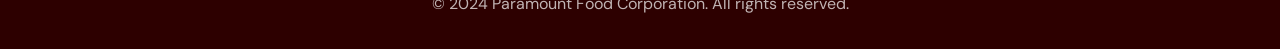
==== commit 20e436c9: "Update index.html" ====
--- a/index.html
+++ b/index.html
@@ -69,7 +69,13 @@
                     <a href="tel:+919045859114" class="contact-link">
                         <span class="icon">☎</span>
                         <span>+91 70105 50513</span>
+                    </a>
+                      <a href="tel:+919045859114" class="contact-link">
+                        <span class="icon">☎</span>
                         <span>+91 75000 18479</span>
+                    </a>
+                      <a href="tel:+919045859114" class="contact-link">
+                        <span class="icon">☎</span>
                         <span>+91 82797 00922</span>
                     </a>
                 </div>
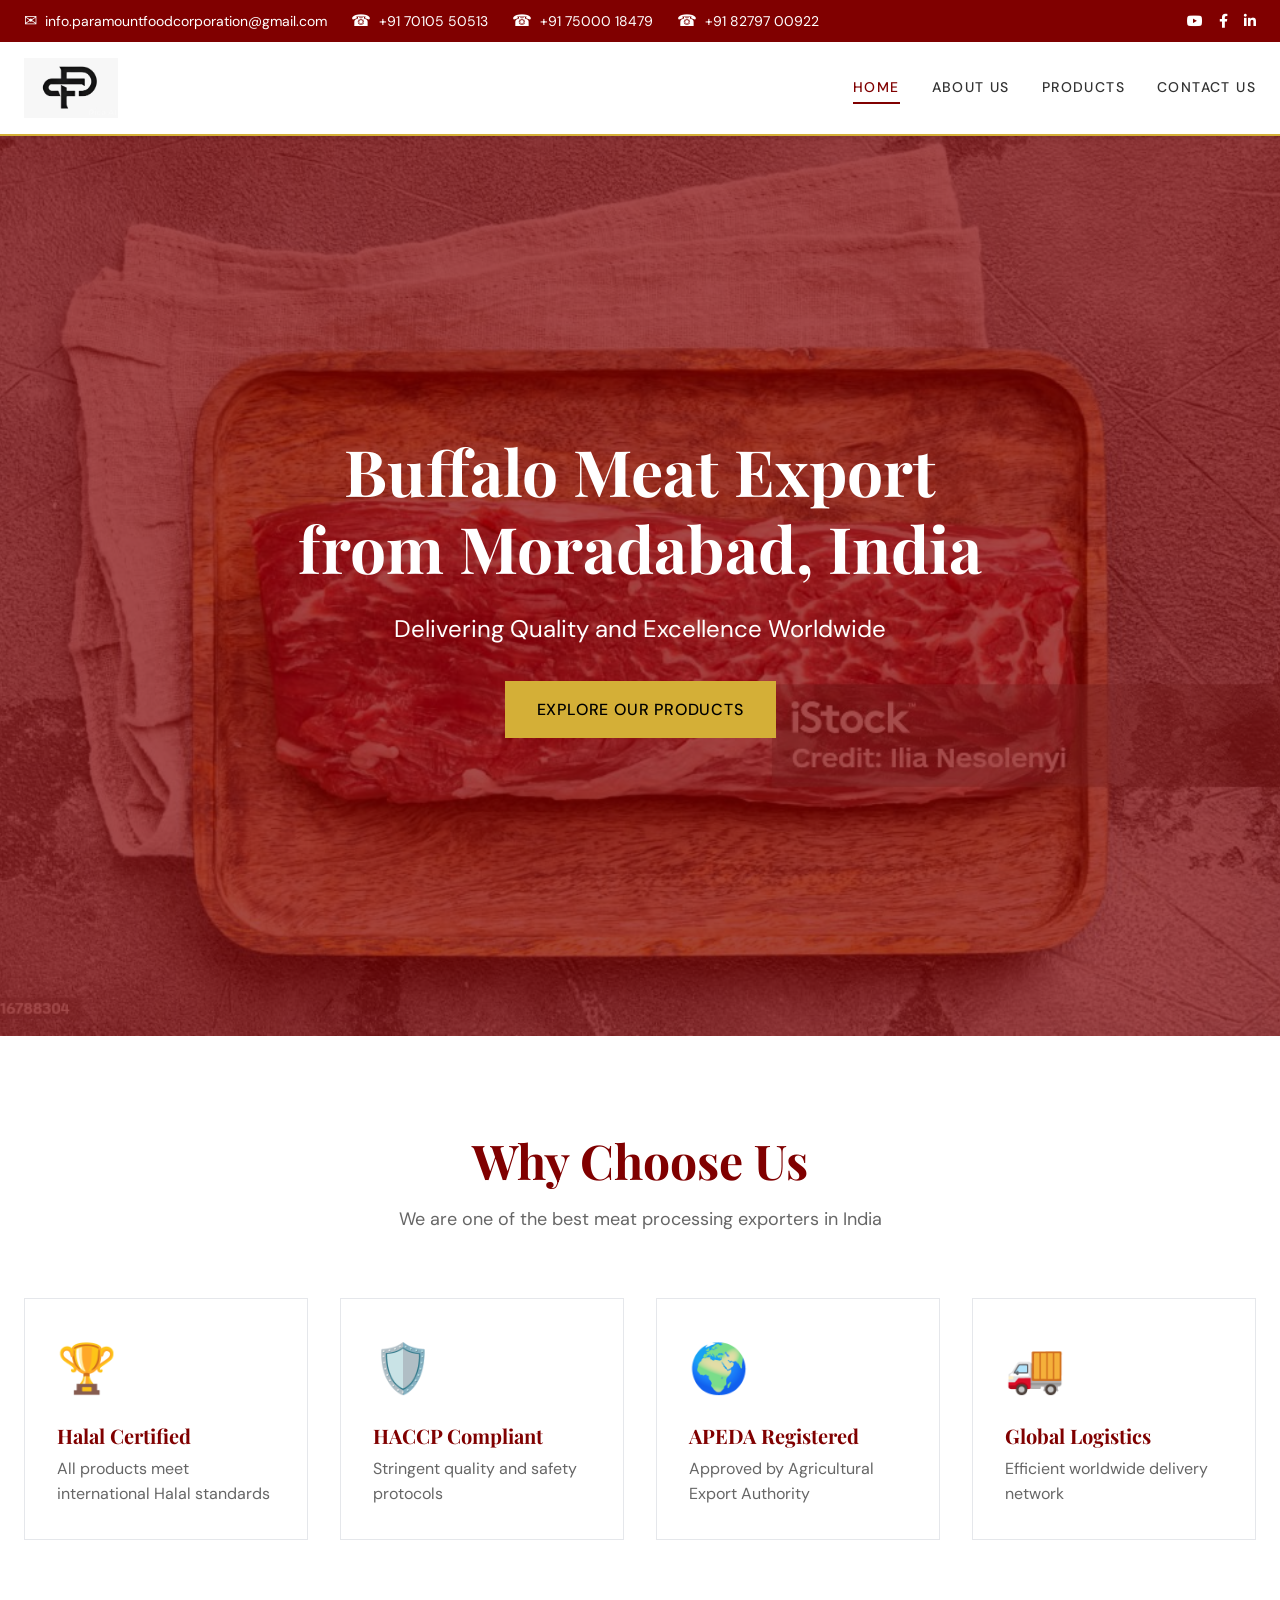
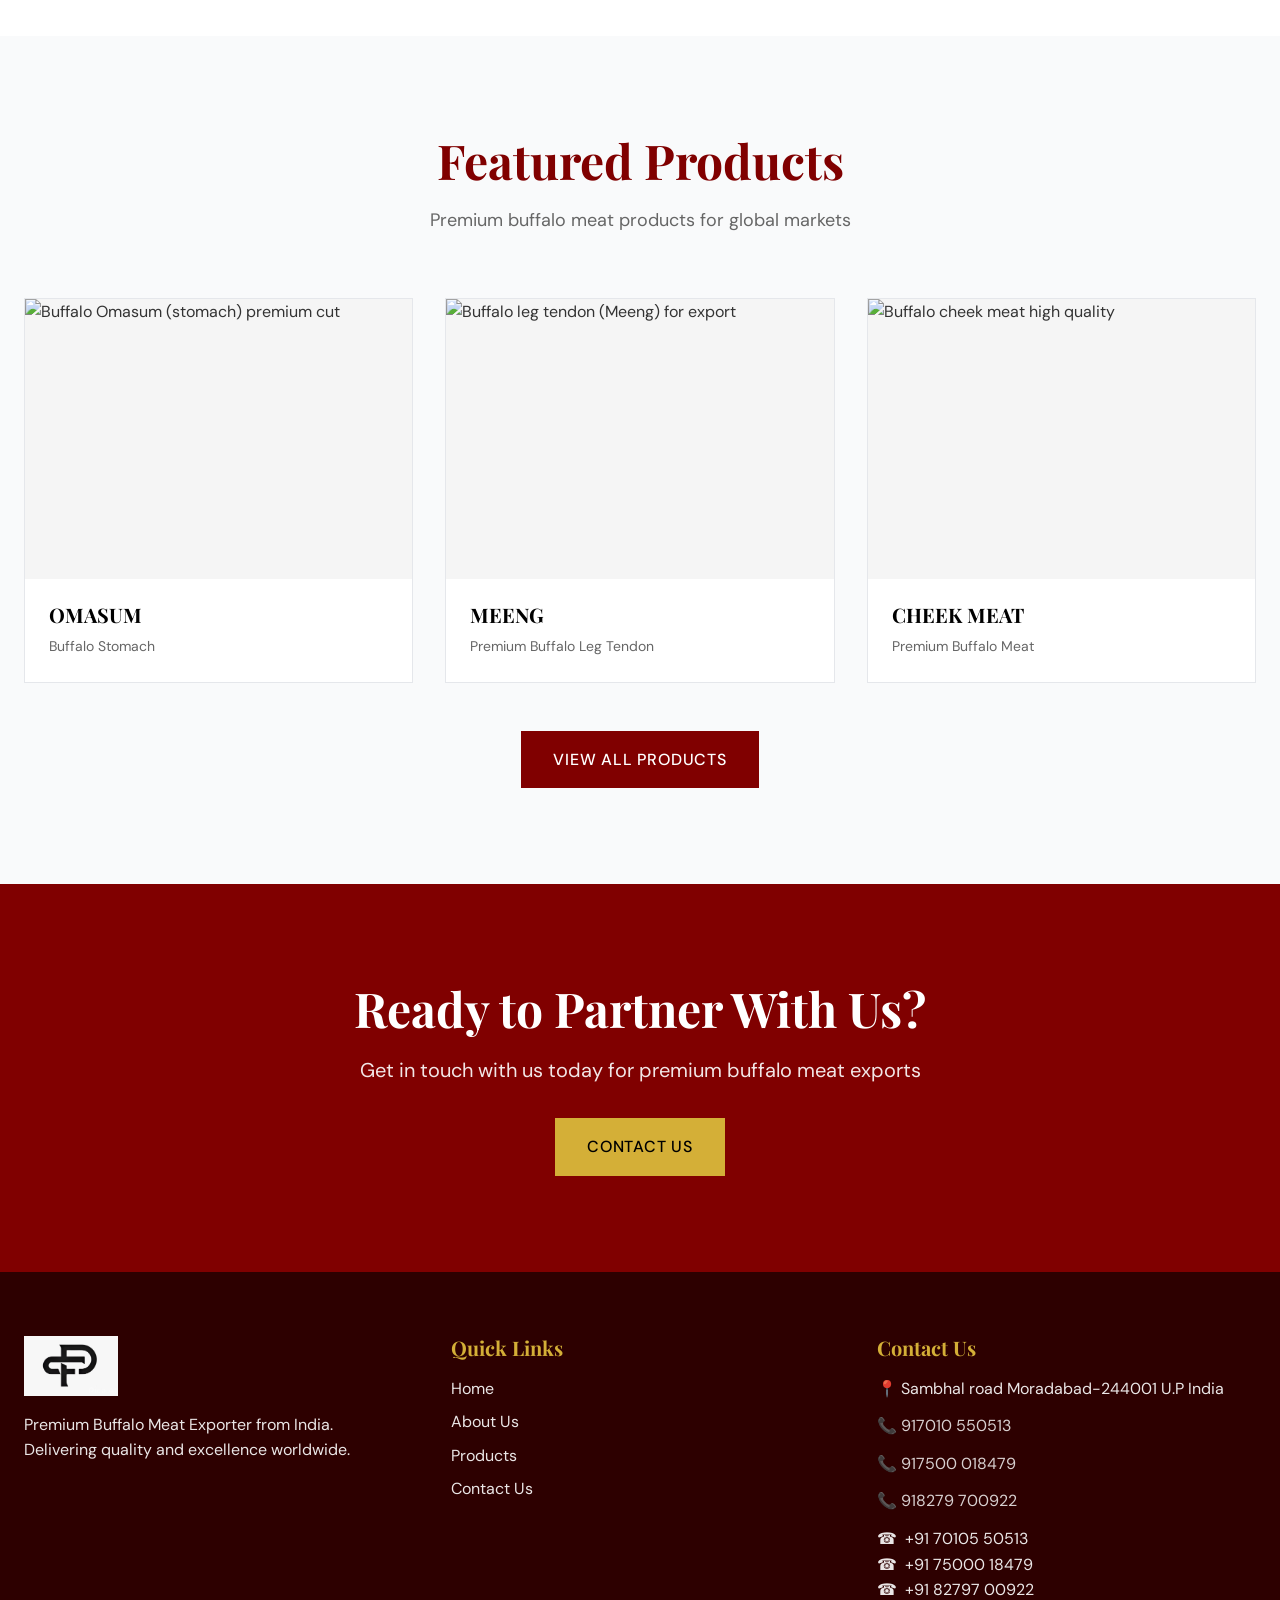
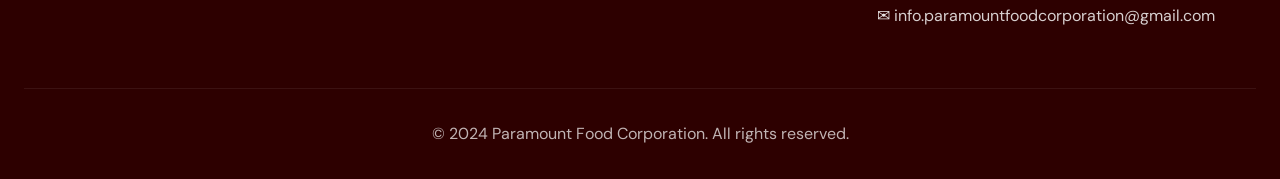
==== commit 87f96924: "Update index.html" ====
--- a/index.html
+++ b/index.html
@@ -66,15 +66,15 @@
                         <span class="icon">✉</span>
                         <span class="text">info.paramountfoodcorporation@gmail.com</span>
                     </a>
-                    <a href="tel:+919045859114" class="contact-link">
+                    <a href="tel:+917010550513" class="contact-link">
                         <span class="icon">☎</span>
                         <span>+91 70105 50513</span>
                     </a>
-                      <a href="tel:+919045859114" class="contact-link">
+                      <a href="tel:++917500018479" class="contact-link">
                         <span class="icon">☎</span>
                         <span>+91 75000 18479</span>
                     </a>
-                      <a href="tel:+919045859114" class="contact-link">
+                      <a href="tel:+918279700922" class="contact-link">
                         <span class="icon">☎</span>
                         <span>+91 82797 00922</span>
                     </a>
@@ -238,7 +238,22 @@
                 <div class="footer-section">
                     <h3>Contact Us</h3>
                     <p>📍 Sambhal road Moradabad-244001 U.P India</p>
-                    <p>📞 <a href="tel:+919045859114">+91 90458 59114</a></p>
+                    <p>📞 <a href="tel:+917010550513">917010 550513</a></p>
+                    <p>📞 <a href="tel:+917500018479">917500 018479</a></p>
+                    <p>📞 <a href="tel:+918279700922">918279 700922</a></p>
+
+                       <a href="tel:+917010550513" class="contact-link">
+                        <span class="icon">☎</span>
+                        <span>+91 70105 50513</span>
+                    </a>
+                      <a href="tel:++917500018479" class="contact-link">
+                        <span class="icon">☎</span>
+                        <span>+91 75000 18479</span>
+                    </a>
+                      <a href="tel:+918279700922" class="contact-link">
+                        <span class="icon">☎</span>
+                        <span>+91 82797 00922</span>
+                    </a>
                     <p>✉ <a href="mailto:info.paramountfoodcorporation@gmail.com">info.paramountfoodcorporation@gmail.com</a></p>
                 </div>
             </div>
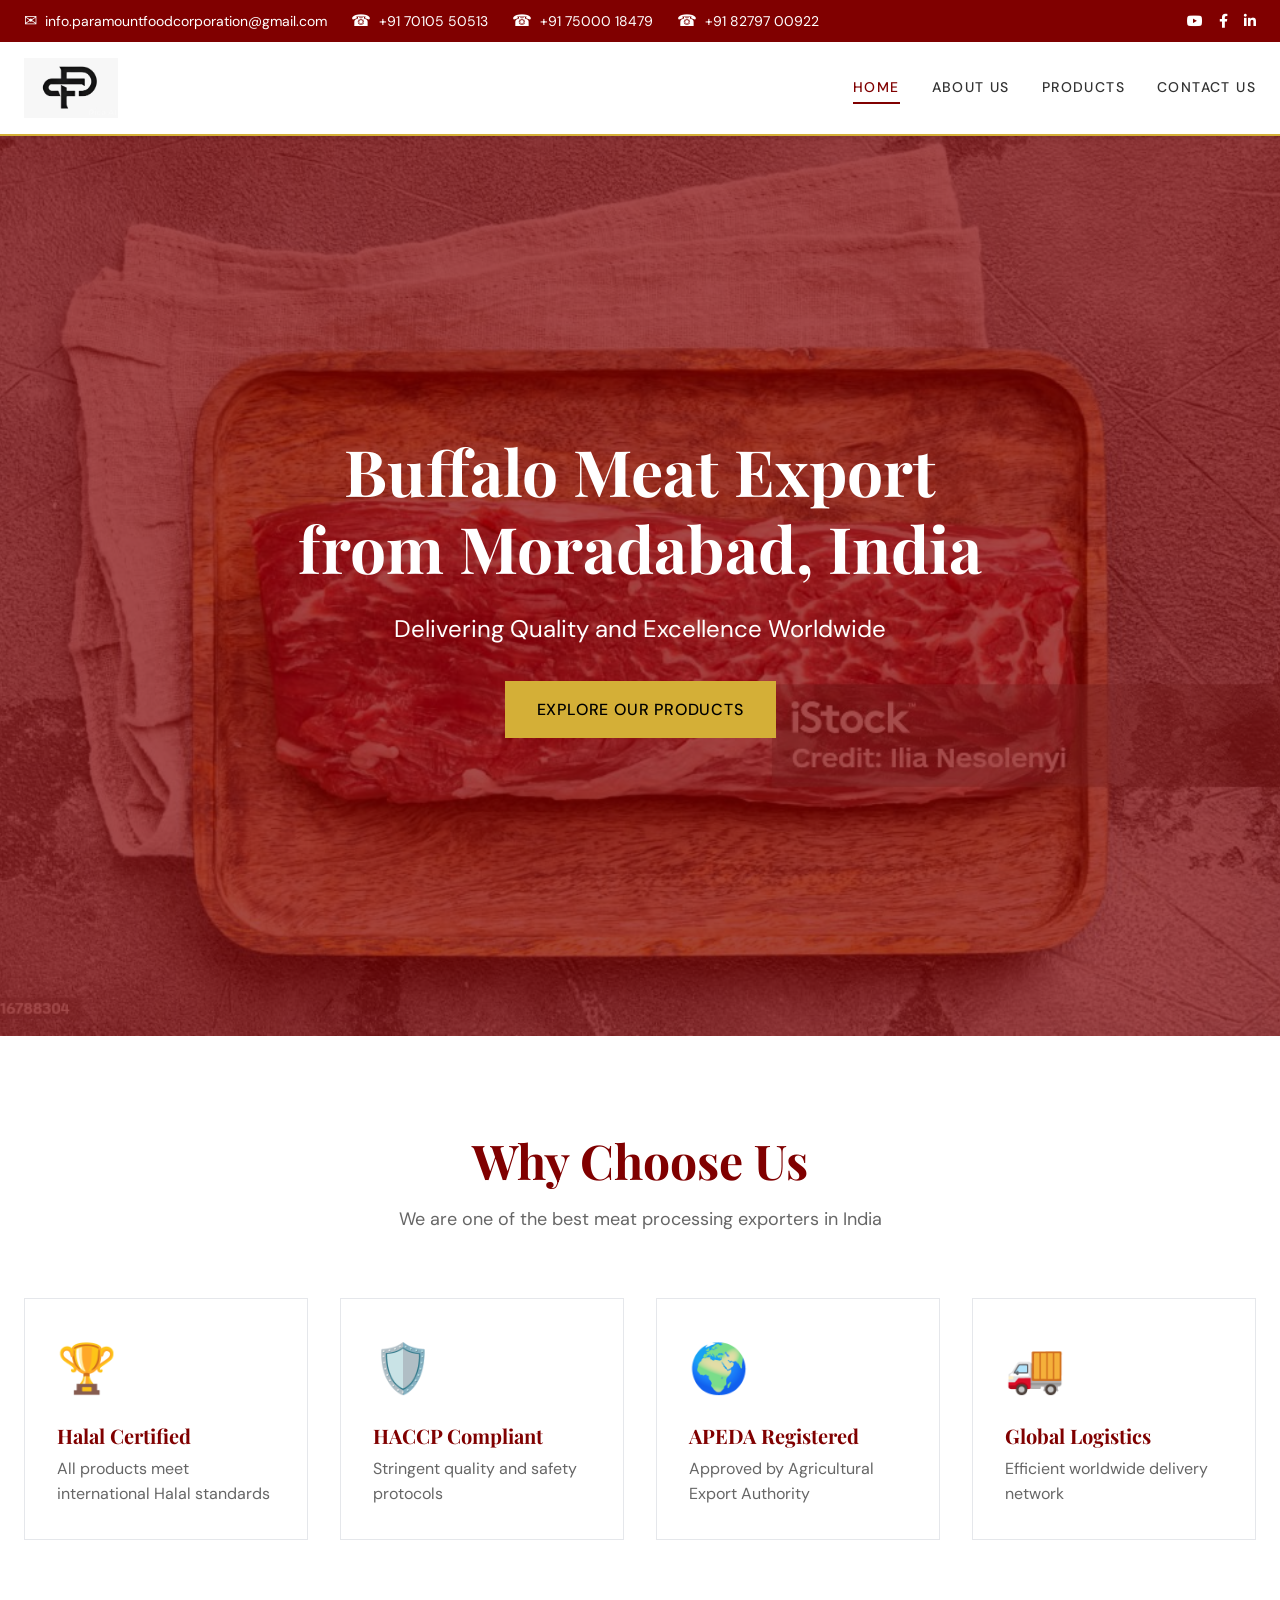
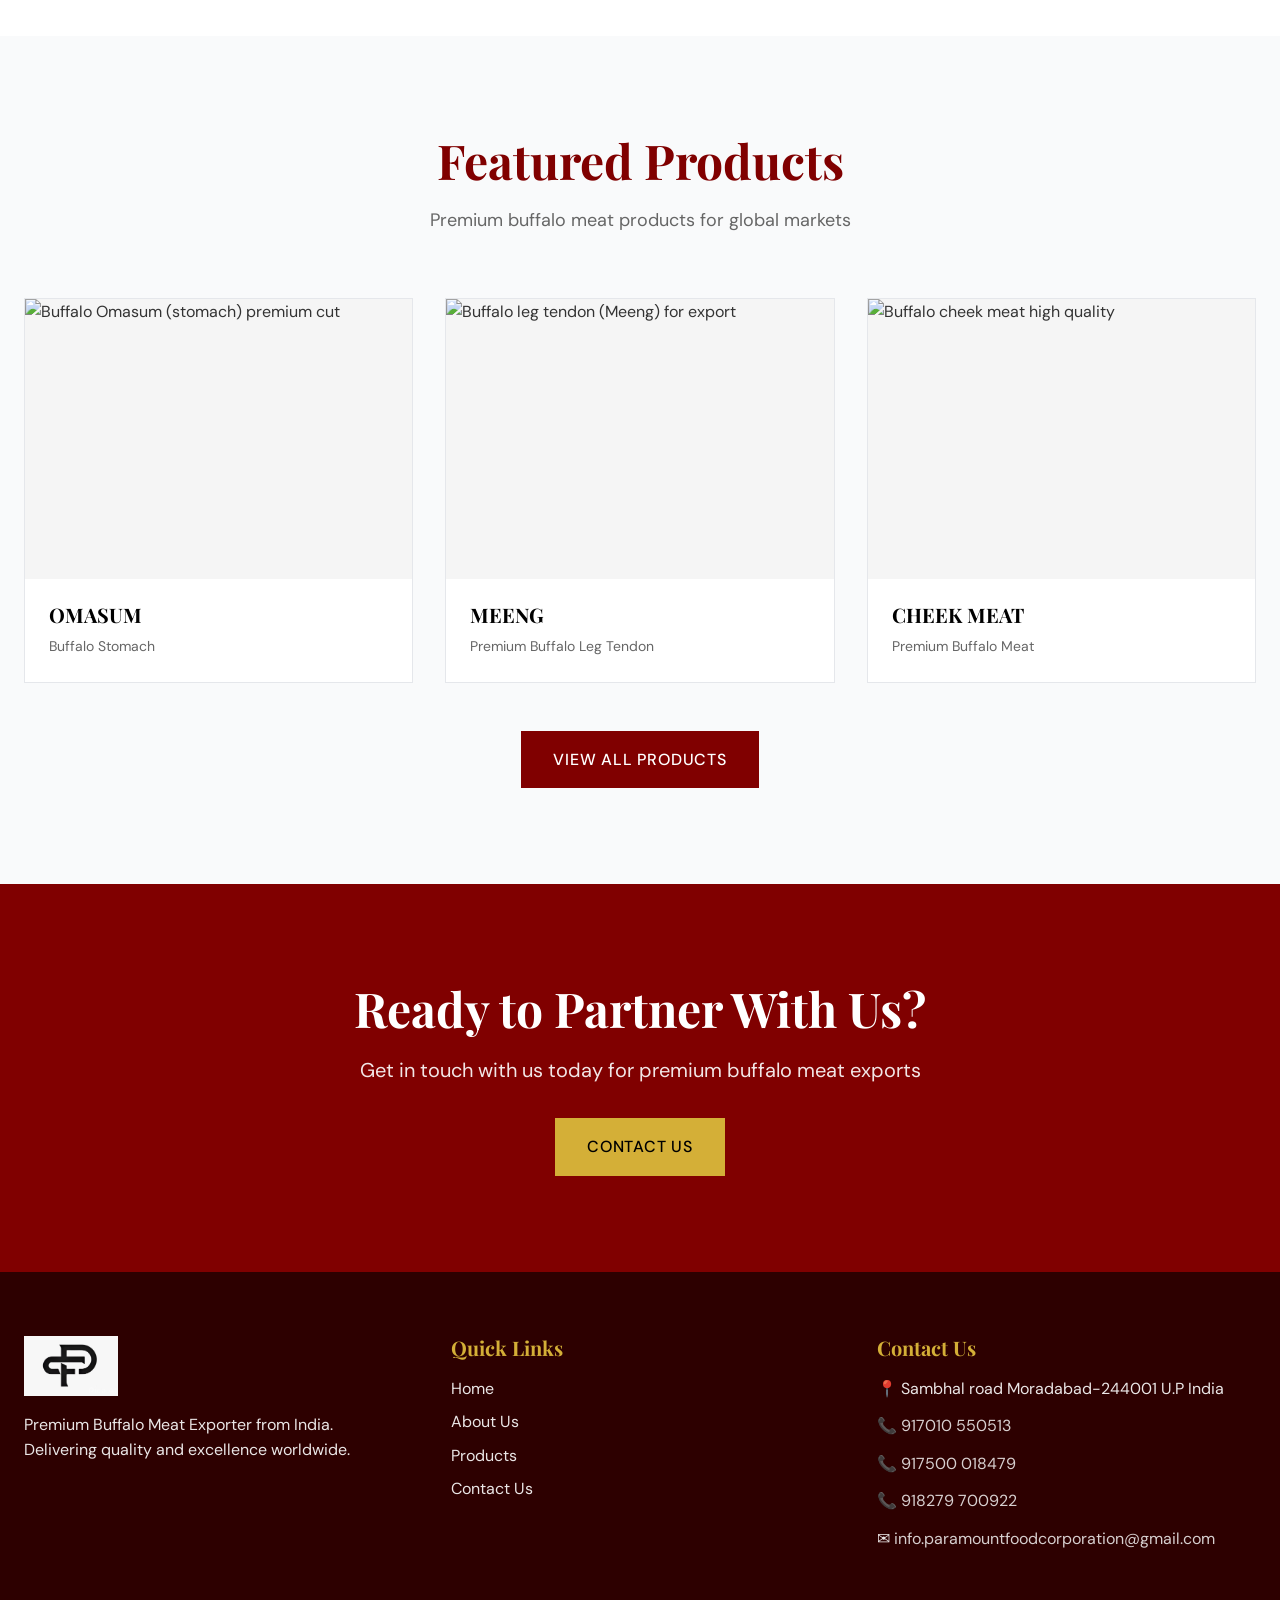
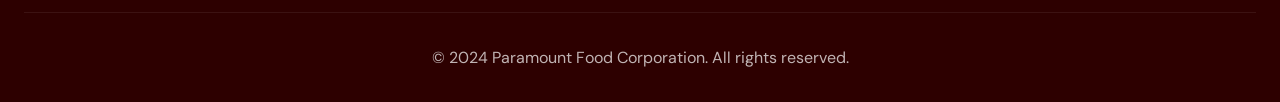
==== commit 06276fd6: "Update index.html" ====
--- a/index.html
+++ b/index.html
@@ -241,19 +241,6 @@
                     <p>📞 <a href="tel:+917010550513">917010 550513</a></p>
                     <p>📞 <a href="tel:+917500018479">917500 018479</a></p>
                     <p>📞 <a href="tel:+918279700922">918279 700922</a></p>
-
-                       <a href="tel:+917010550513" class="contact-link">
-                        <span class="icon">☎</span>
-                        <span>+91 70105 50513</span>
-                    </a>
-                      <a href="tel:++917500018479" class="contact-link">
-                        <span class="icon">☎</span>
-                        <span>+91 75000 18479</span>
-                    </a>
-                      <a href="tel:+918279700922" class="contact-link">
-                        <span class="icon">☎</span>
-                        <span>+91 82797 00922</span>
-                    </a>
                     <p>✉ <a href="mailto:info.paramountfoodcorporation@gmail.com">info.paramountfoodcorporation@gmail.com</a></p>
                 </div>
             </div>
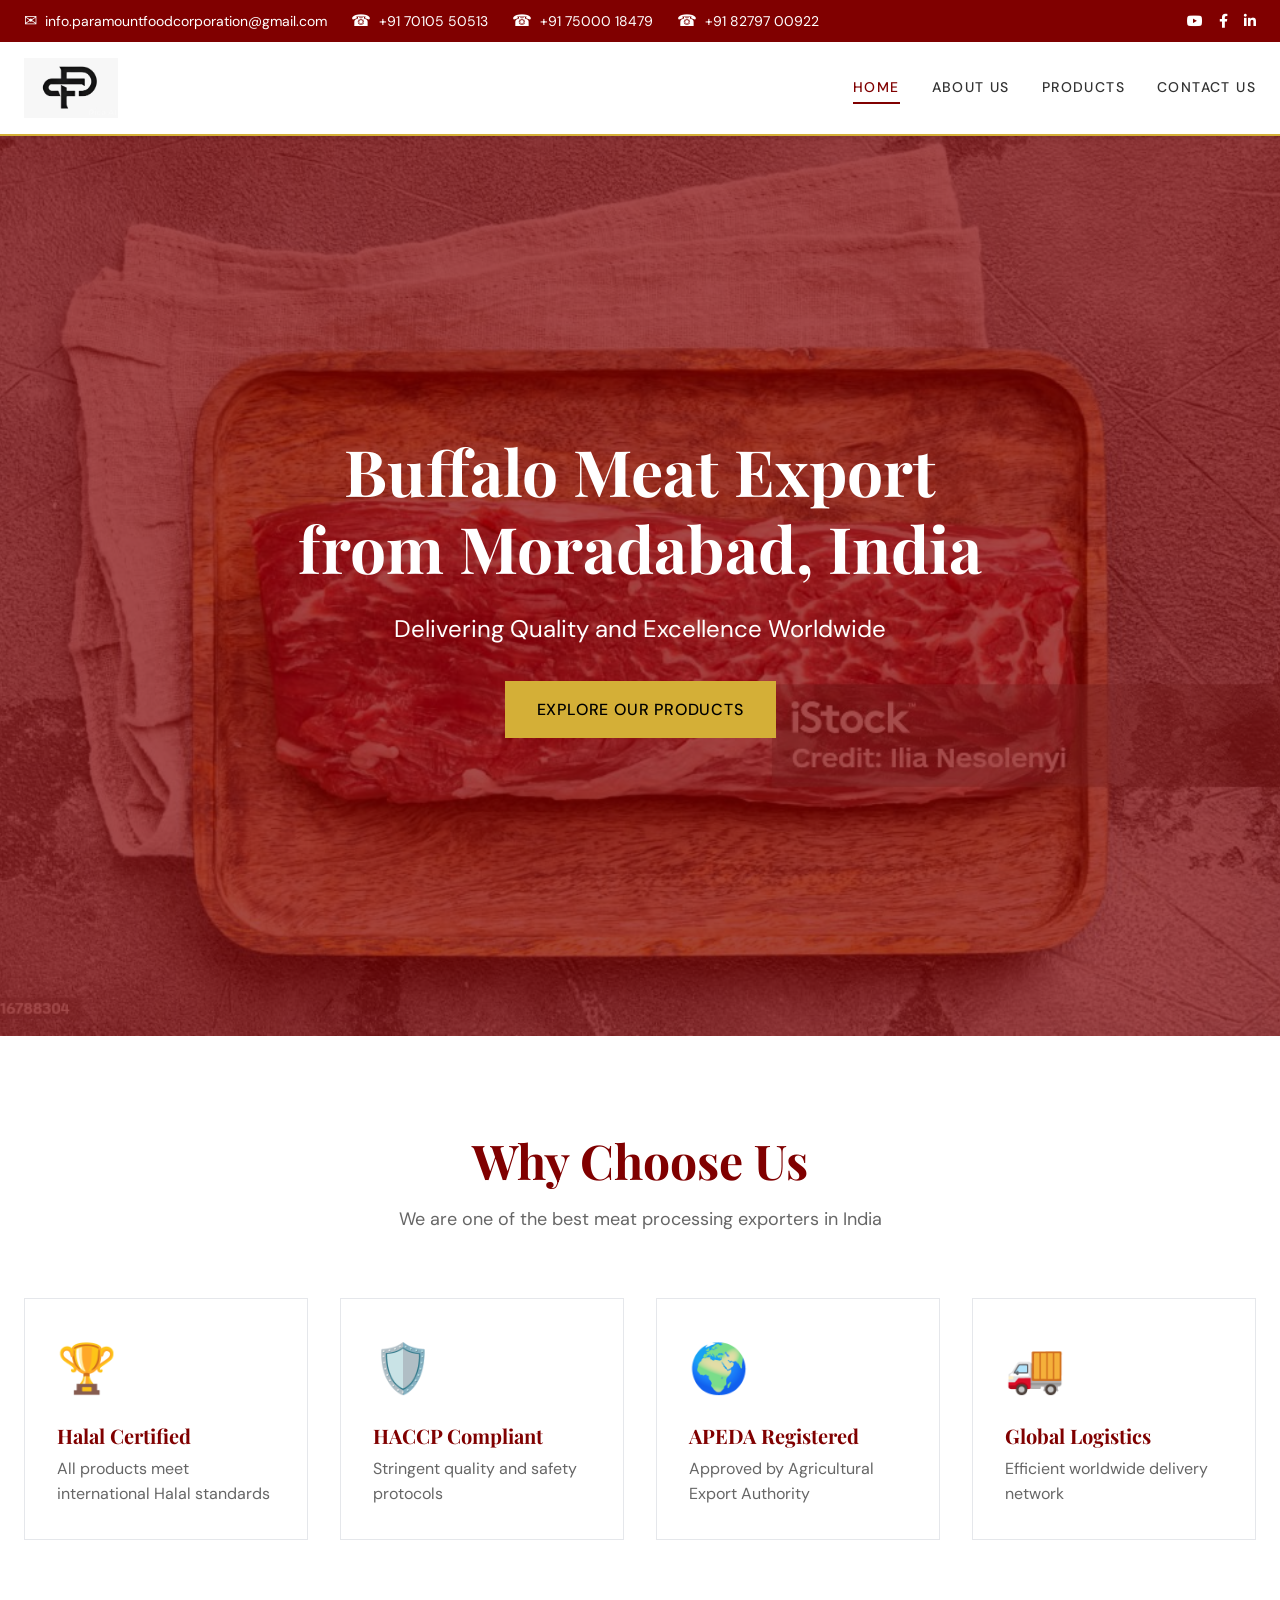
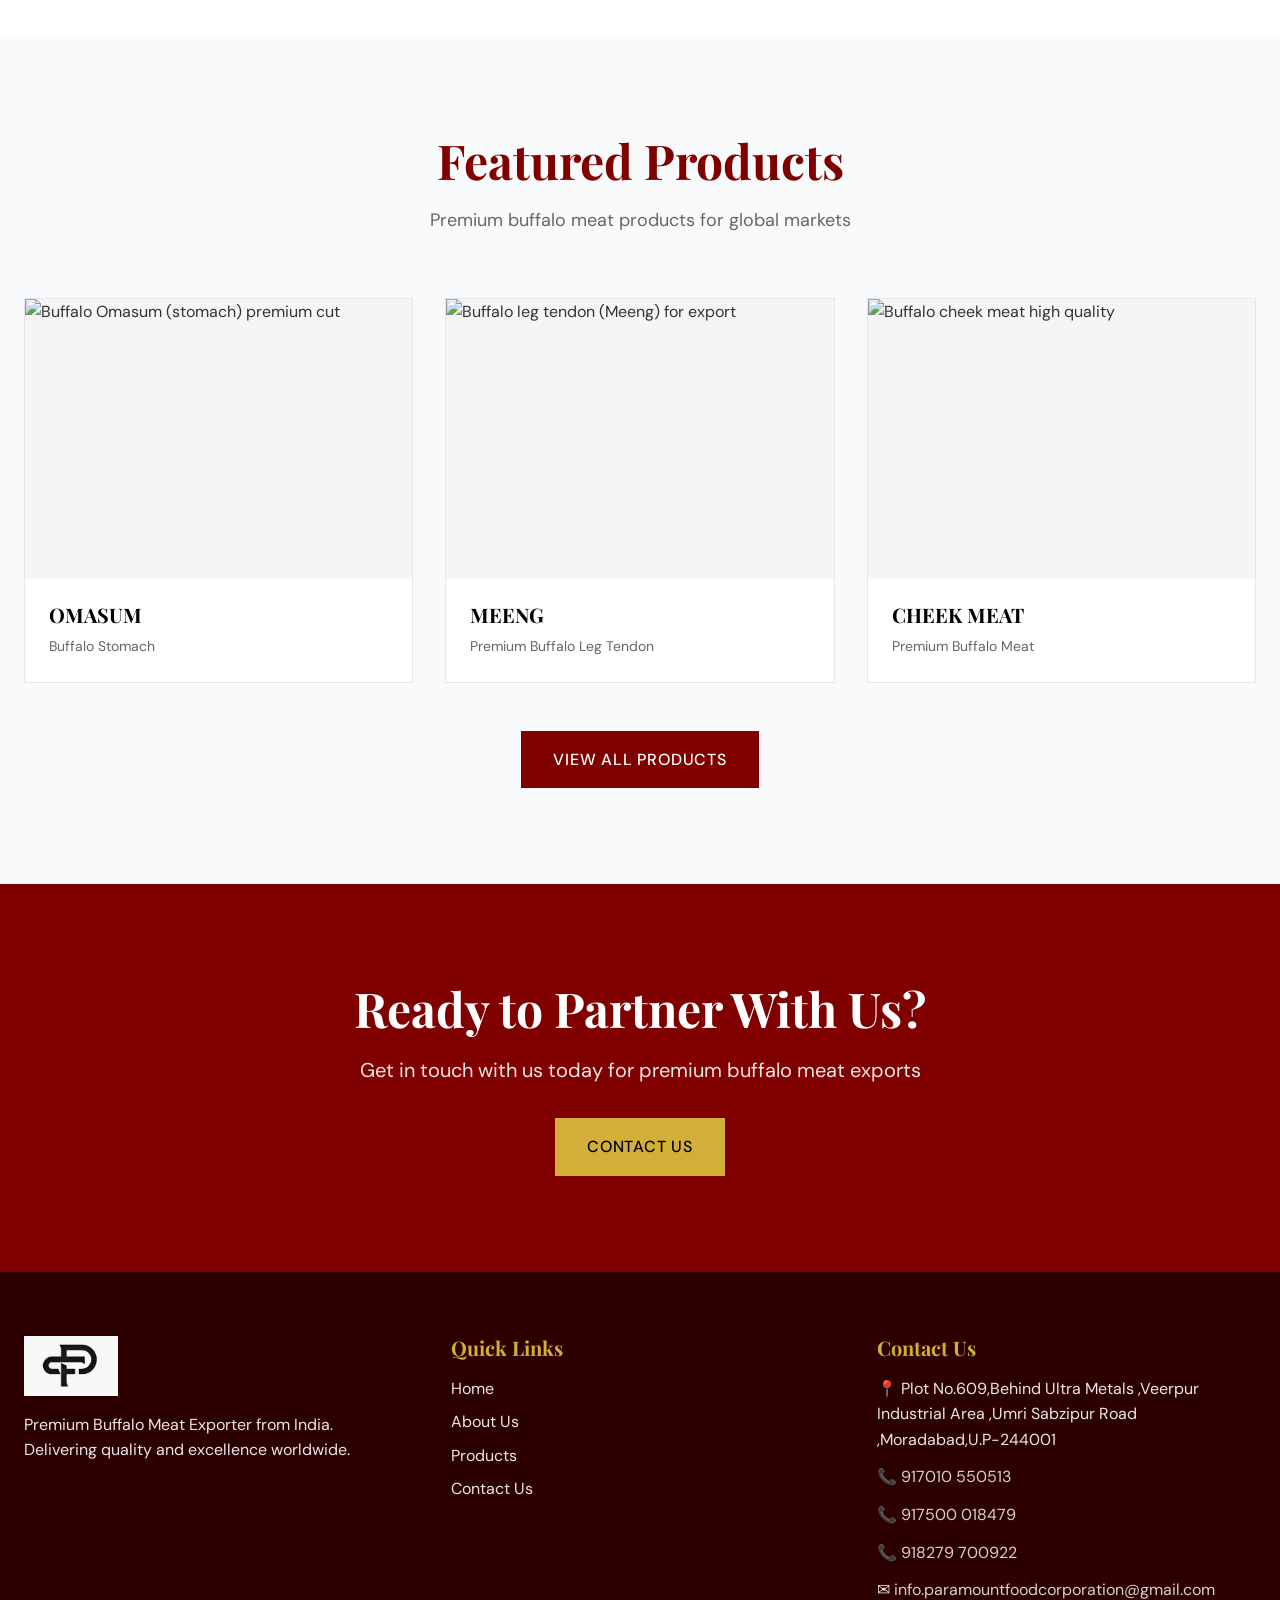
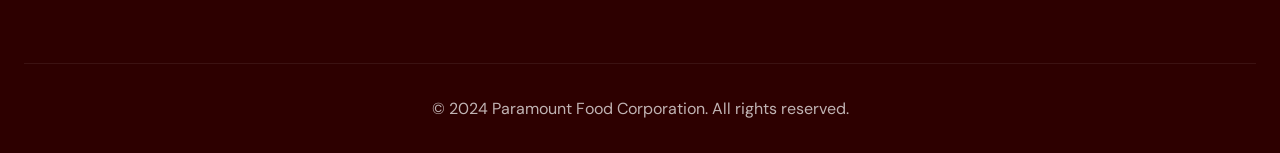
==== commit fb592c95: "Update index.html" ====
--- a/index.html
+++ b/index.html
@@ -237,7 +237,8 @@
                 </div>
                 <div class="footer-section">
                     <h3>Contact Us</h3>
-                    <p>📍 Sambhal road Moradabad-244001 U.P India</p>
+                    <p>📍 Plot No.609,Behind Ultra Metals ,Veerpur
+                          Industrial Area ,Umri Sabzipur Road ,Moradabad,U.P-244001</p>
                     <p>📞 <a href="tel:+917010550513">917010 550513</a></p>
                     <p>📞 <a href="tel:+917500018479">917500 018479</a></p>
                     <p>📞 <a href="tel:+918279700922">918279 700922</a></p>
